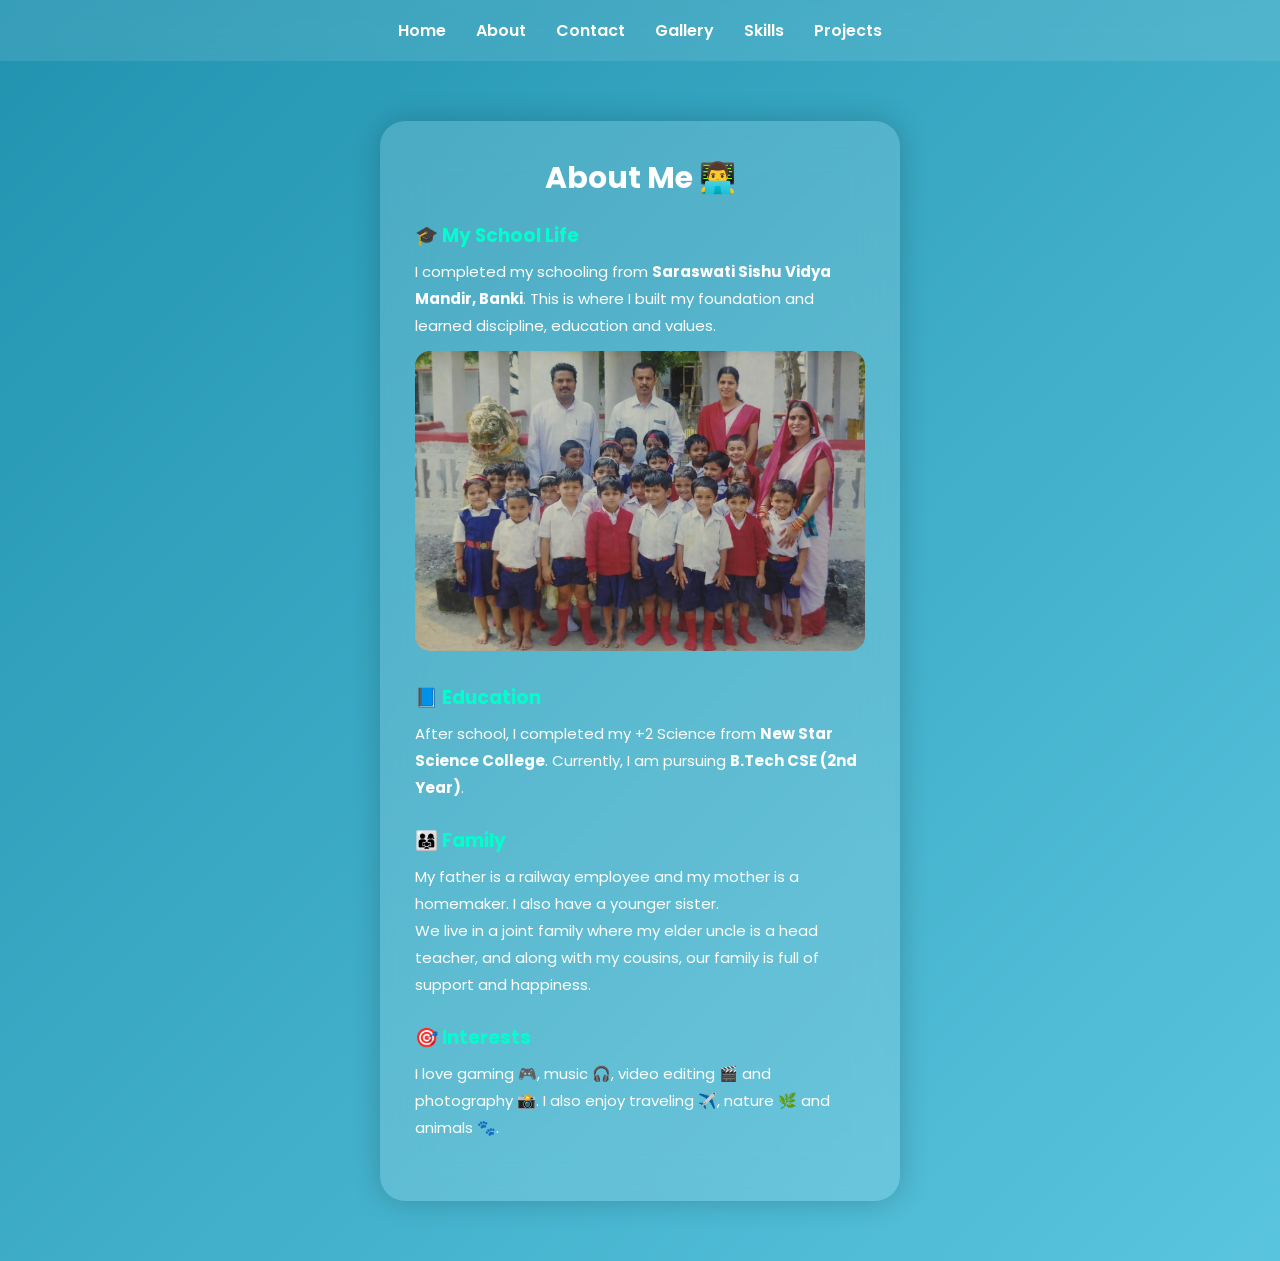
==== about.html @ 1155e32b "Update about.html" ====
<!DOCTYPE html>
<html>
<head>
<title>About</title>

<link href="https://fonts.googleapis.com/css2?family=Poppins:wght@300;400;600&display=swap" rel="stylesheet">

<style>
*{
margin:0;
padding:0;
box-sizing:border-box;
font-family:'Poppins',sans-serif;
}

/* BACKGROUND */
body{
background:linear-gradient(-45deg,#667eea,#764ba2,#6dd5ed,#2193b0);
background-size:400% 400%;
animation:bg 12s ease infinite;
color:white;
}

@keyframes bg{
0%{background-position:0% 50%;}
50%{background-position:100% 50%;}
100%{background-position:0% 50%;}
}

/* NAVBAR */
.navbar{
display:flex;
justify-content:center;
gap:30px;
padding:18px;
background:rgba(255,255,255,0.1);
backdrop-filter:blur(12px);
}

.navbar a{
color:white;
text-decoration:none;
font-weight:600;
position:relative;
}

.navbar a::after{
content:"";
position:absolute;
width:0%;
height:2px;
background:white;
left:0;
bottom:-5px;
transition:0.3s;
}

.navbar a:hover::after{
width:100%;
}

/* CARD */
.card{
width:520px;
margin:60px auto;
padding:35px;
border-radius:25px;
background:rgba(255,255,255,0.15);
backdrop-filter:blur(20px);
box-shadow:0 0 30px rgba(0,0,0,0.2);
animation:fade 1.5s ease;
}

@keyframes fade{
from{opacity:0;transform:translateY(30px);}
to{opacity:1;transform:translateY(0);}
}

h2{
text-align:center;
margin-bottom:20px;
font-size:30px;
}

/* SECTION */
.section{
margin-bottom:25px;
}

.section h3{
color:#00ffcc;
margin-bottom:8px;
}

.section p{
font-size:15px;
line-height:1.8;
}

/* IMAGE */
.school-img{
width:100%;
border-radius:15px;
margin-top:12px;
cursor:pointer;
transition:0.4s;
}

.school-img:hover{
transform:scale(1.03);
box-shadow:0 0 20px #00ffcc;
}

/* POPUP */
#popup{
display:none;
position:fixed;
top:0;
left:0;
width:100%;
height:100%;
background:black;
justify-content:center;
align-items:center;
z-index:999;
}

#popup img{
width:90%;
max-height:90%;
border-radius:10px;
}

/* RESPONSIVE */
@media(max-width:600px){
.card{
width:90%;
}
}
</style>
</head>

<body>

<!-- NAVBAR -->
<div class="navbar">
<a href="index.html">Home</a>
<a href="about.html">About</a>
<a href="contact.html">Contact</a>
<a href="gallery.html">Gallery</a>
<a href="skills.html">Skills</a>
<a href="projects.html">Projects</a>
</div>

<!-- CARD -->
<div class="card">

<h2>About Me 👨‍💻</h2>

<div class="section">
<h3>🎓 My School Life</h3>
<p>
I completed my schooling from <b>Saraswati Sishu Vidya Mandir, Banki</b>.  
This is where I built my foundation and learned discipline, education and values.
</p>

<img src="school photo.png" class="school-img" onclick="openImg(this.src)">
</div>

<div class="section">
<h3>📘 Education</h3>
<p>
After school, I completed my +2 Science from <b>New Star Science College</b>.  
Currently, I am pursuing <b>B.Tech CSE (2nd Year)</b>.
</p>
</div>

<div class="section">
<h3>👨‍👩‍👧 Family</h3>
<p>
My father is a railway employee and my mother is a homemaker.  
I also have a younger sister.
</p>

<p>
We live in a joint family where my elder uncle is a head teacher, and along with my cousins, our family is full of support and happiness.
</p>
</div>

<div class="section">
<h3>🎯 Interests</h3>
<p>
I love gaming 🎮, music 🎧, video editing 🎬 and photography 📸.  
I also enjoy traveling ✈️, nature 🌿 and animals 🐾.
</p>
</div>

</div>

<!-- POPUP -->
<div id="popup" onclick="closeImg()">
  <img id="popupImg">
</div>

<script>
function openImg(src){
  document.getElementById("popup").style.display="flex";
  document.getElementById("popupImg").src=src;
}

function closeImg(){
  document.getElementById("popup").style.display="none";
}
</script>

</body>
</html>
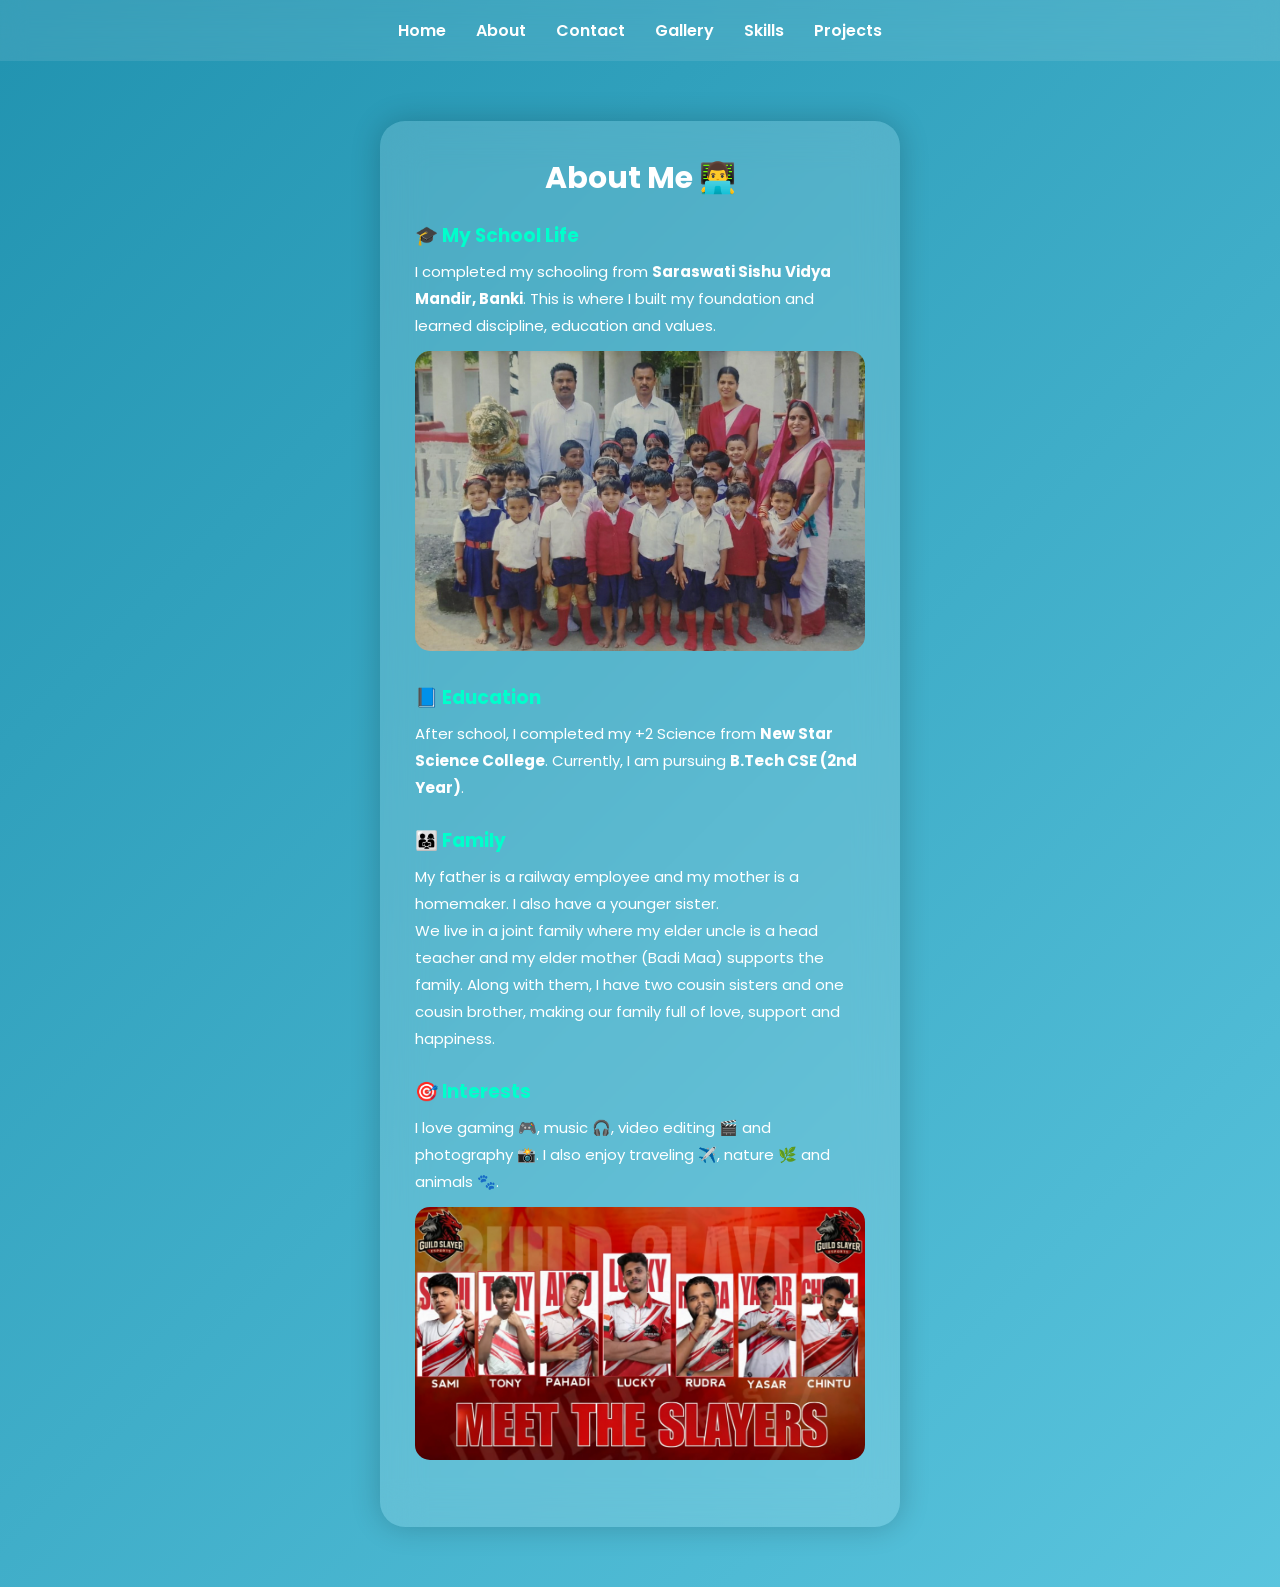
==== commit f9b090b6: "Update about.html" ====
--- a/about.html
+++ b/about.html
@@ -183,7 +183,8 @@
 </p>
 
 <p>
-We live in a joint family where my elder uncle is a head teacher, and along with my cousins, our family is full of support and happiness.
+We live in a joint family where my elder uncle is a head teacher and my elder mother (Badi Maa) supports the family.  
+Along with them, I have two cousin sisters and one cousin brother, making our family full of love, support and happiness.
 </p>
 </div>
 
@@ -193,6 +194,9 @@
 I love gaming 🎮, music 🎧, video editing 🎬 and photography 📸.  
 I also enjoy traveling ✈️, nature 🌿 and animals 🐾.
 </p>
+
+<!-- ✅ NEW ESPORTS PHOTO -->
+<img src="esports photo.jpg" class="school-img" onclick="openImg(this.src)">
 </div>
 
 </div>
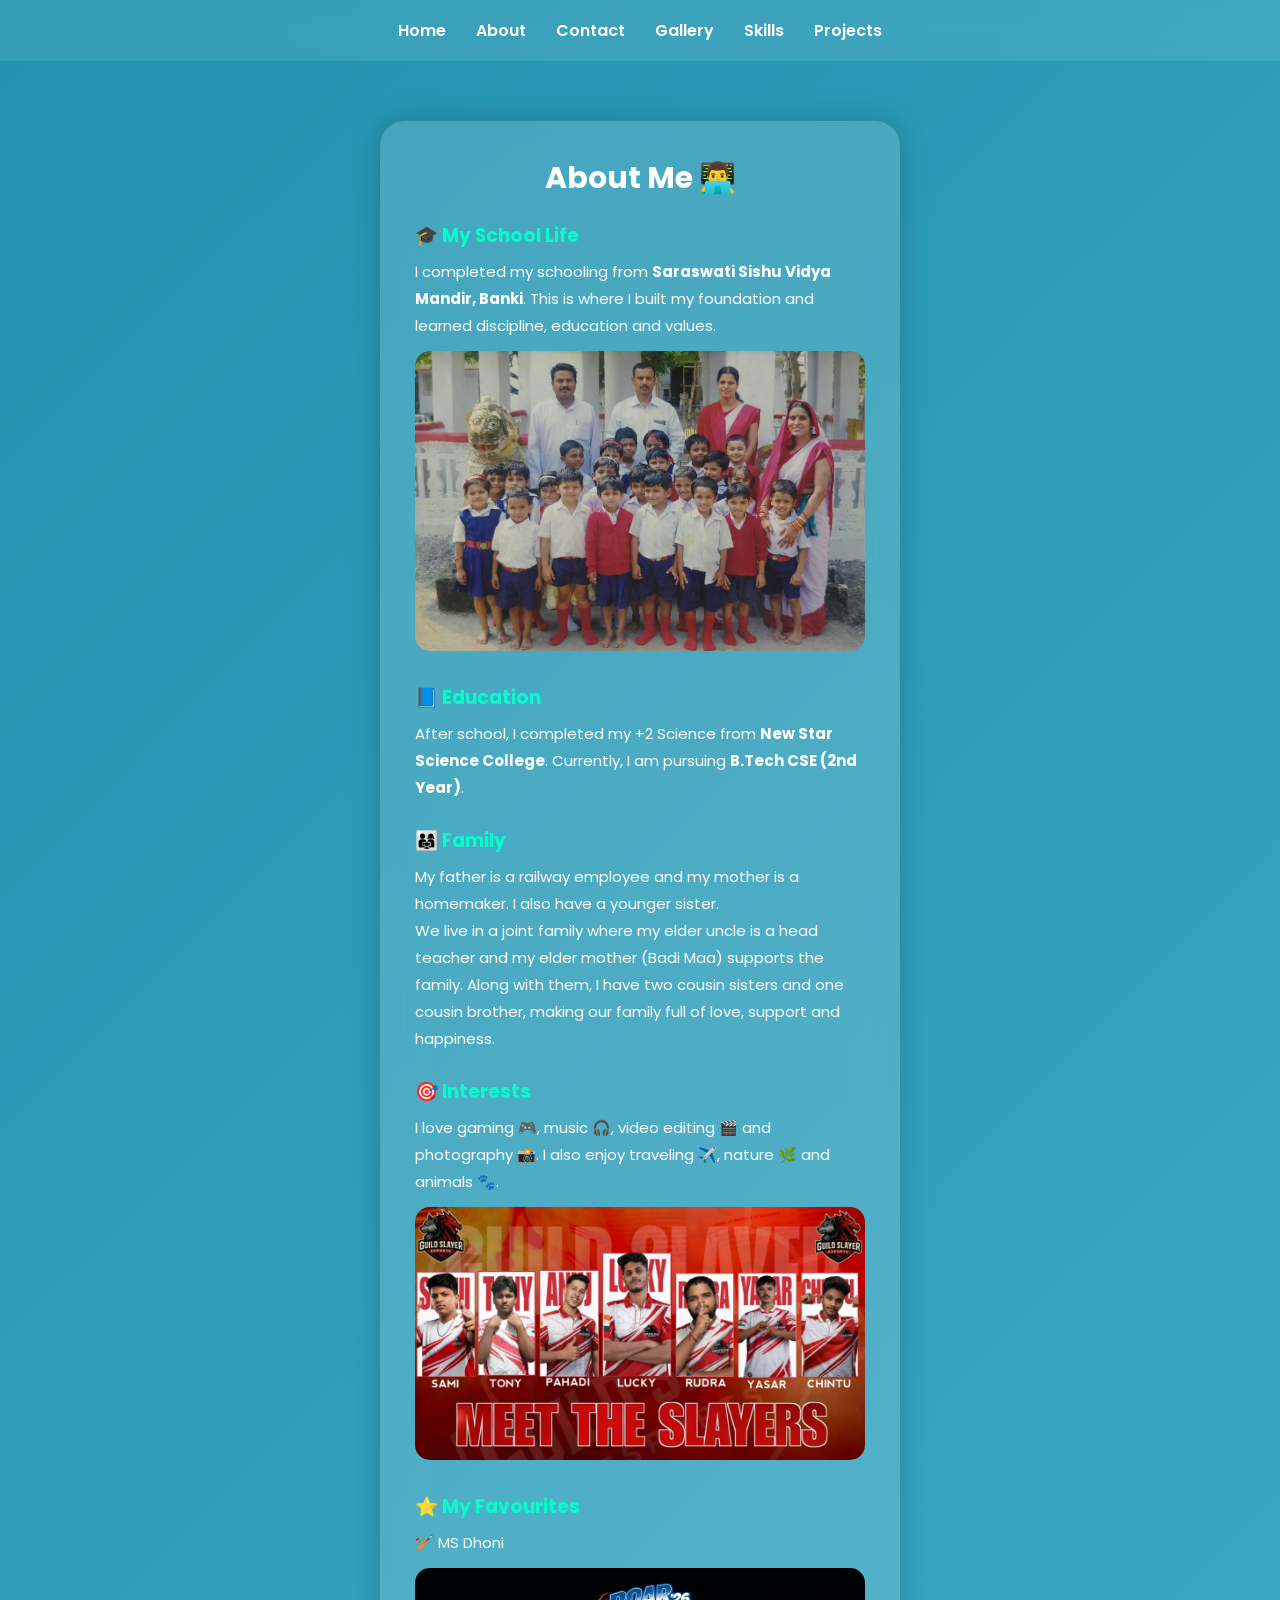
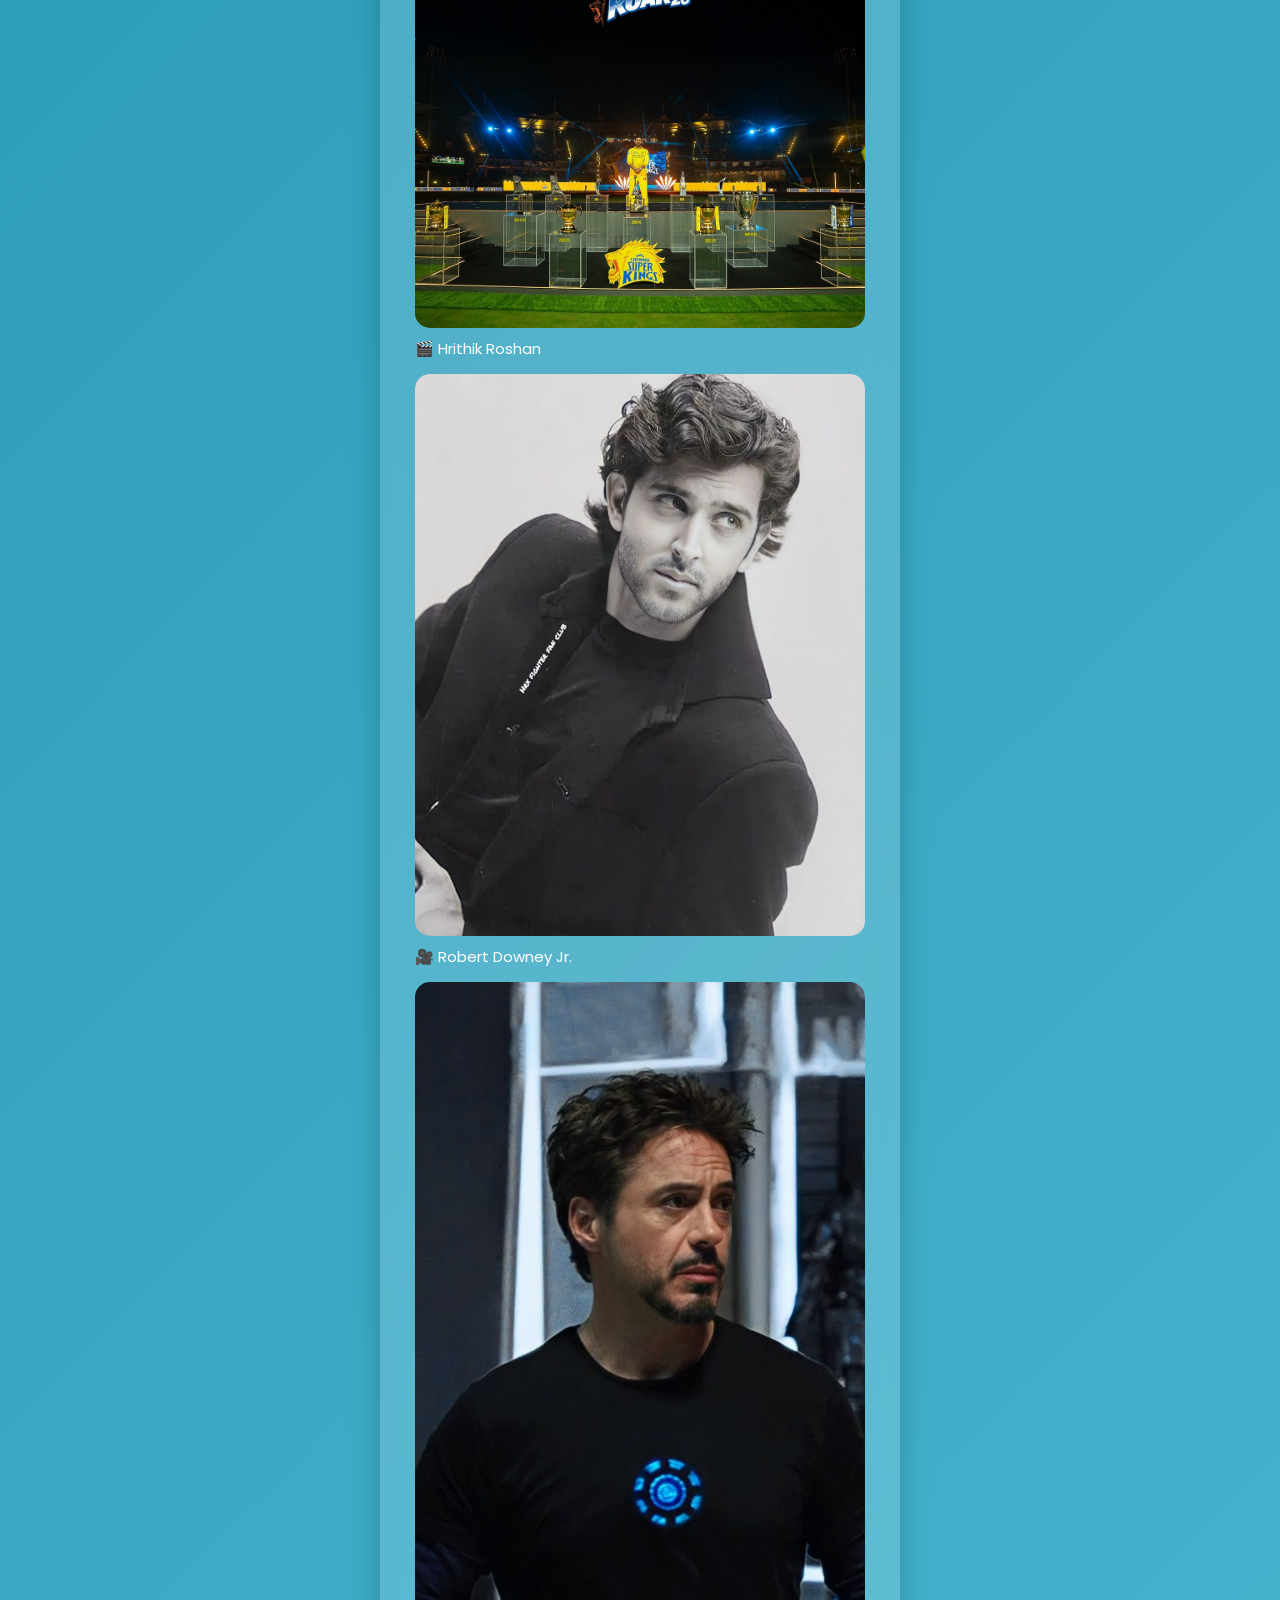
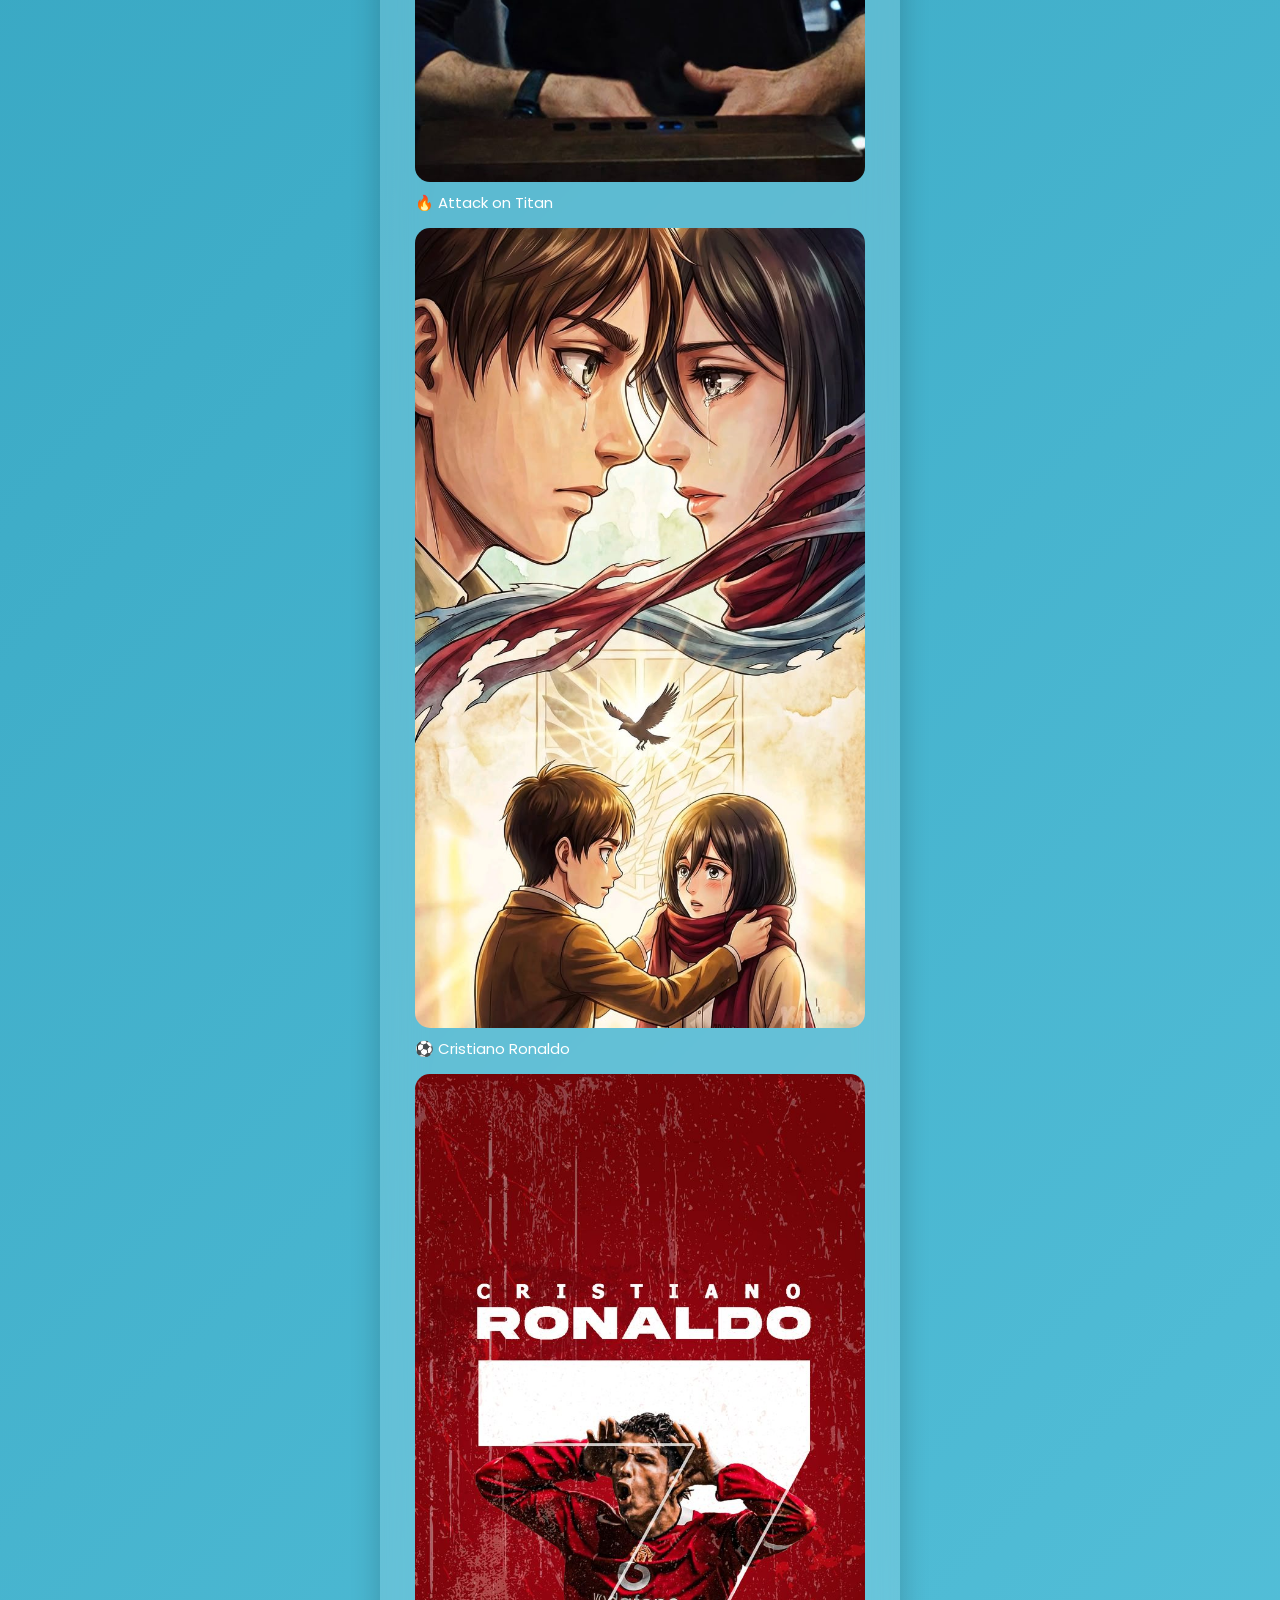
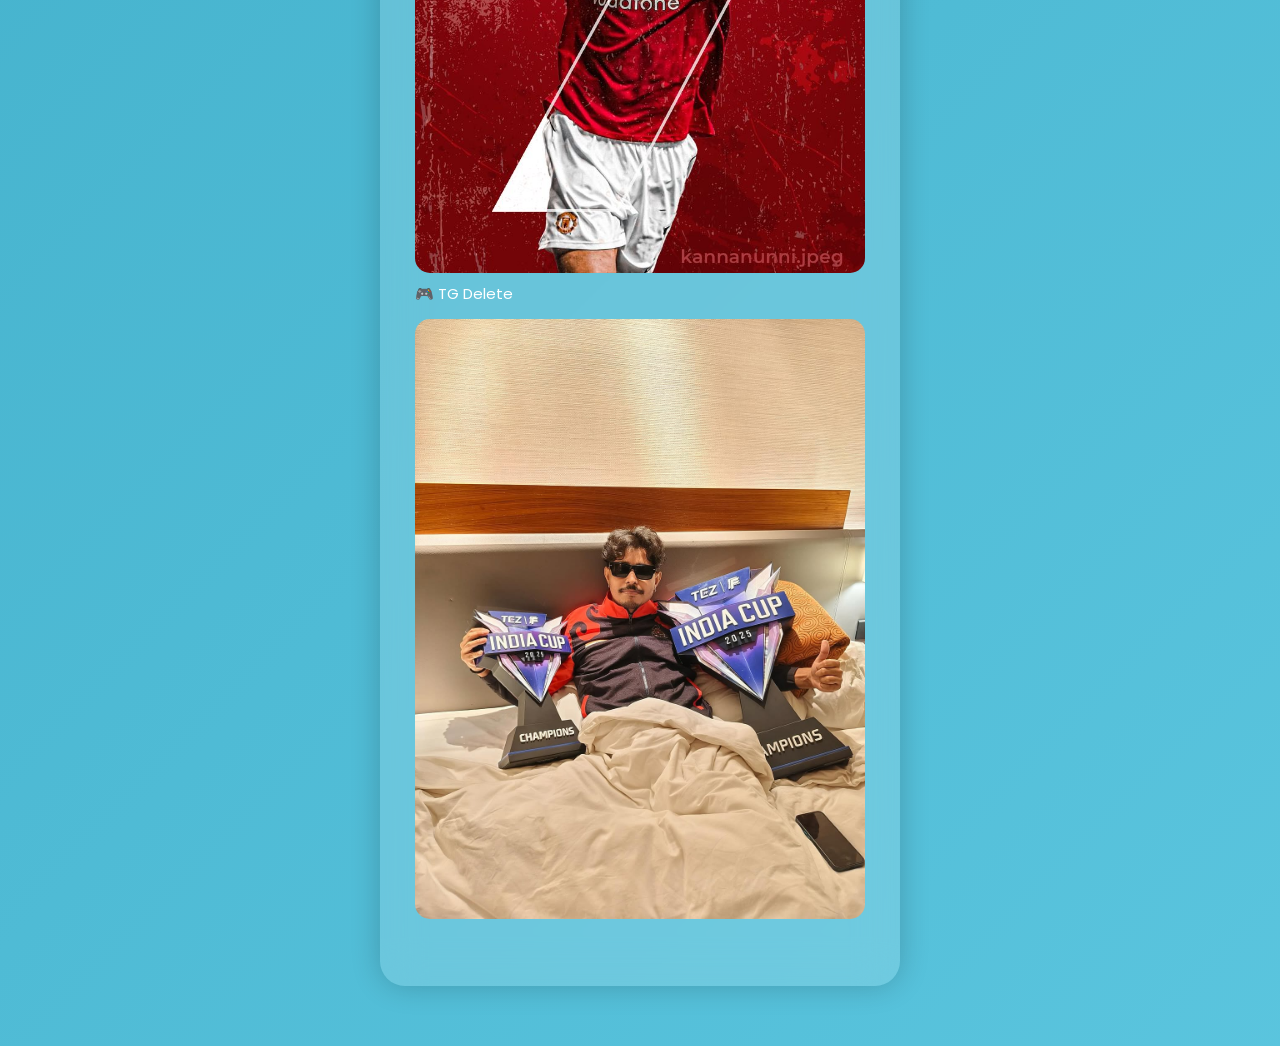
==== commit 3c003bd3: "Update about.html" ====
--- a/about.html
+++ b/about.html
@@ -131,7 +131,7 @@
 border-radius:10px;
 }
 
-/* RESPONSIVE */
+/* MOBILE */
 @media(max-width:600px){
 .card{
 width:90%;
@@ -157,6 +157,7 @@
 
 <h2>About Me 👨‍💻</h2>
 
+<!-- SCHOOL -->
 <div class="section">
 <h3>🎓 My School Life</h3>
 <p>
@@ -167,6 +168,7 @@
 <img src="school photo.png" class="school-img" onclick="openImg(this.src)">
 </div>
 
+<!-- EDUCATION -->
 <div class="section">
 <h3>📘 Education</h3>
 <p>
@@ -175,6 +177,7 @@
 </p>
 </div>
 
+<!-- FAMILY -->
 <div class="section">
 <h3>👨‍👩‍👧 Family</h3>
 <p>
@@ -188,6 +191,7 @@
 </p>
 </div>
 
+<!-- INTEREST -->
 <div class="section">
 <h3>🎯 Interests</h3>
 <p>
@@ -195,25 +199,48 @@
 I also enjoy traveling ✈️, nature 🌿 and animals 🐾.
 </p>
 
-<!-- ✅ NEW ESPORTS PHOTO -->
 <img src="esports photo.jpg" class="school-img" onclick="openImg(this.src)">
+</div>
+
+<!-- FAVOURITES (IMAGES ONLY) -->
+<div class="section">
+<h3>⭐ My Favourites</h3>
+
+<p>🏏 MS Dhoni</p>
+<img src="Ms dhoni.jpg" class="school-img" onclick="openImg(this.src)">
+
+<p>🎬 Hrithik Roshan</p>
+<img src="Hrithik Roshan.jpeg" class="school-img" onclick="openImg(this.src)">
+
+<p>🎥 Robert Downey Jr.</p>
+<img src="Robert Downey junior.jpeg" class="school-img" onclick="openImg(this.src)">
+
+<p>🔥 Attack on Titan</p>
+<img src="Attack on Titan.jpeg" class="school-img" onclick="openImg(this.src)">
+
+<p>⚽ Cristiano Ronaldo</p>
+<img src="Cristiano Ronaldo.jpeg" class="school-img" onclick="openImg(this.src)">
+
+<p>🎮 TG Delete</p>
+<img src="Tg delete.jpg" class="school-img" onclick="openImg(this.src)">
+
 </div>
 
 </div>
 
 <!-- POPUP -->
 <div id="popup" onclick="closeImg()">
-  <img id="popupImg">
+<img id="popupImg">
 </div>
 
 <script>
 function openImg(src){
-  document.getElementById("popup").style.display="flex";
-  document.getElementById("popupImg").src=src;
+document.getElementById("popup").style.display="flex";
+document.getElementById("popupImg").src=src;
 }
 
 function closeImg(){
-  document.getElementById("popup").style.display="none";
+document.getElementById("popup").style.display="none";
 }
 </script>
 
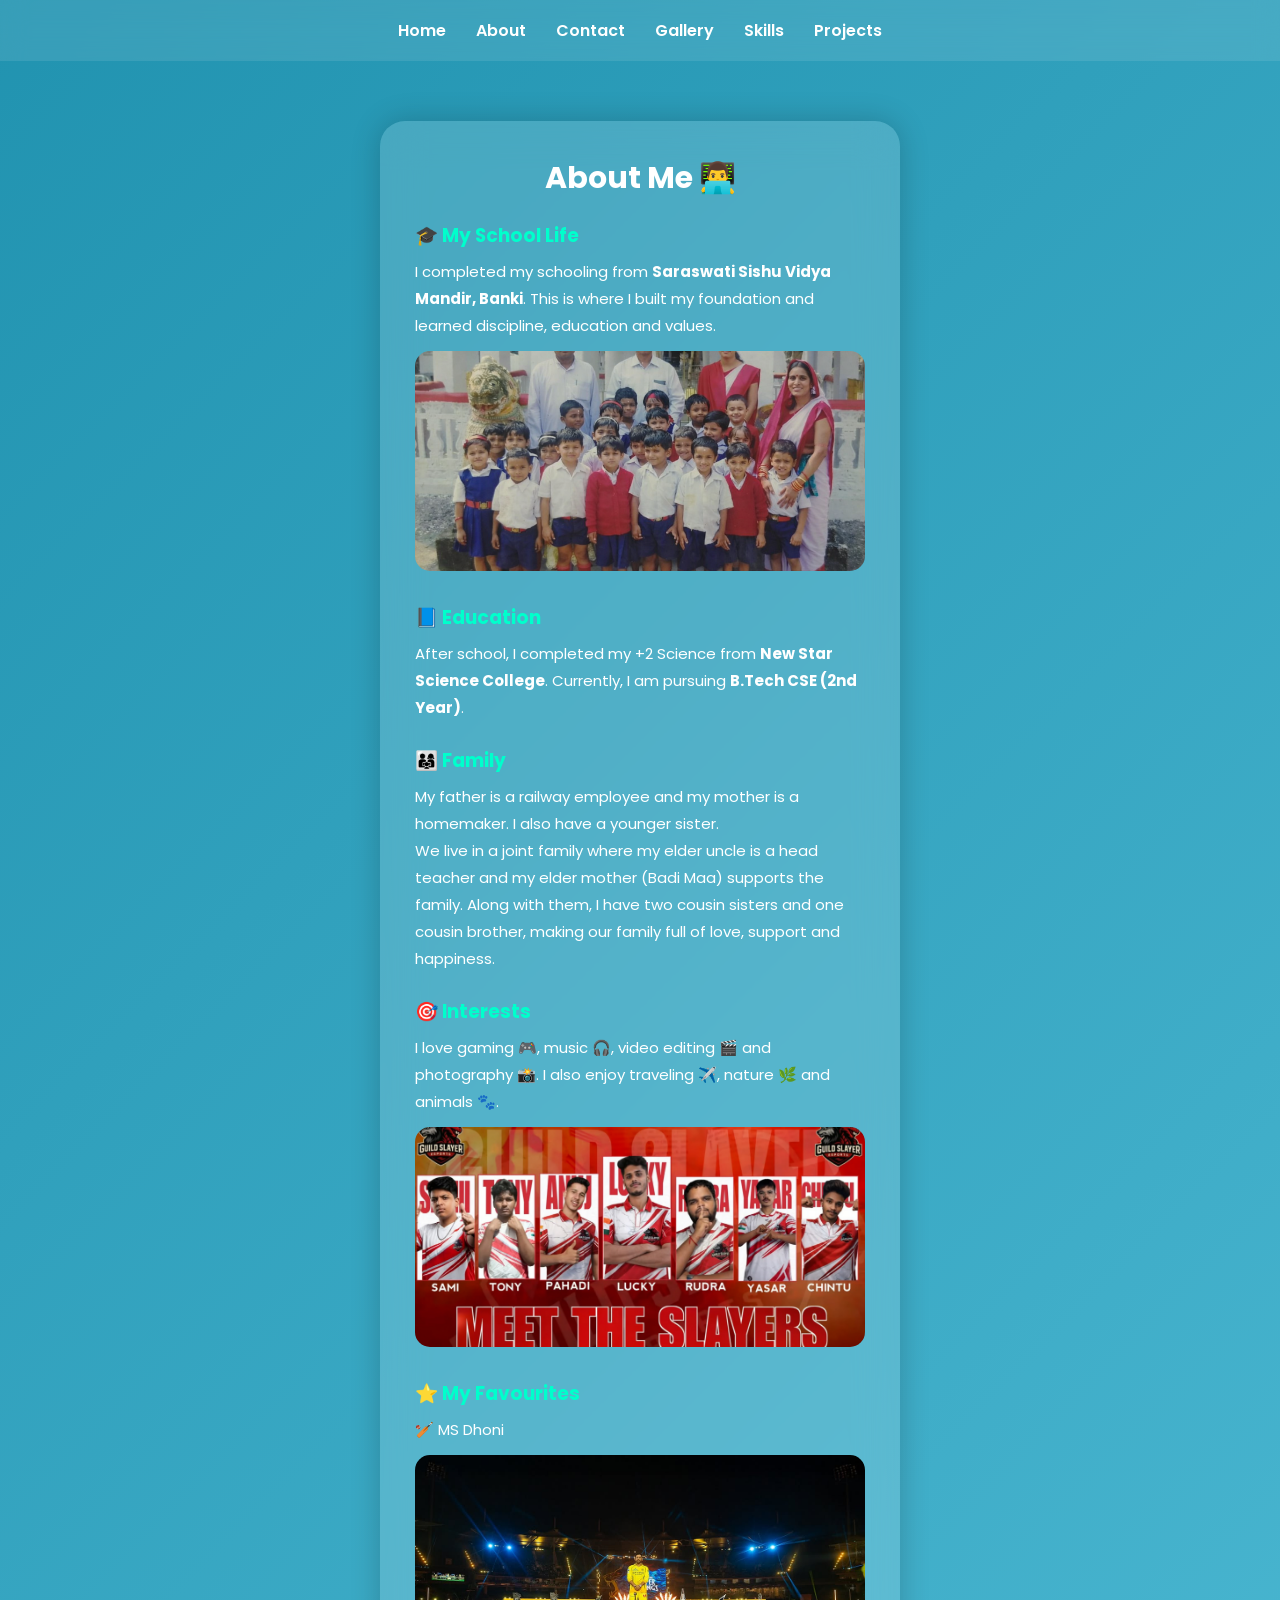
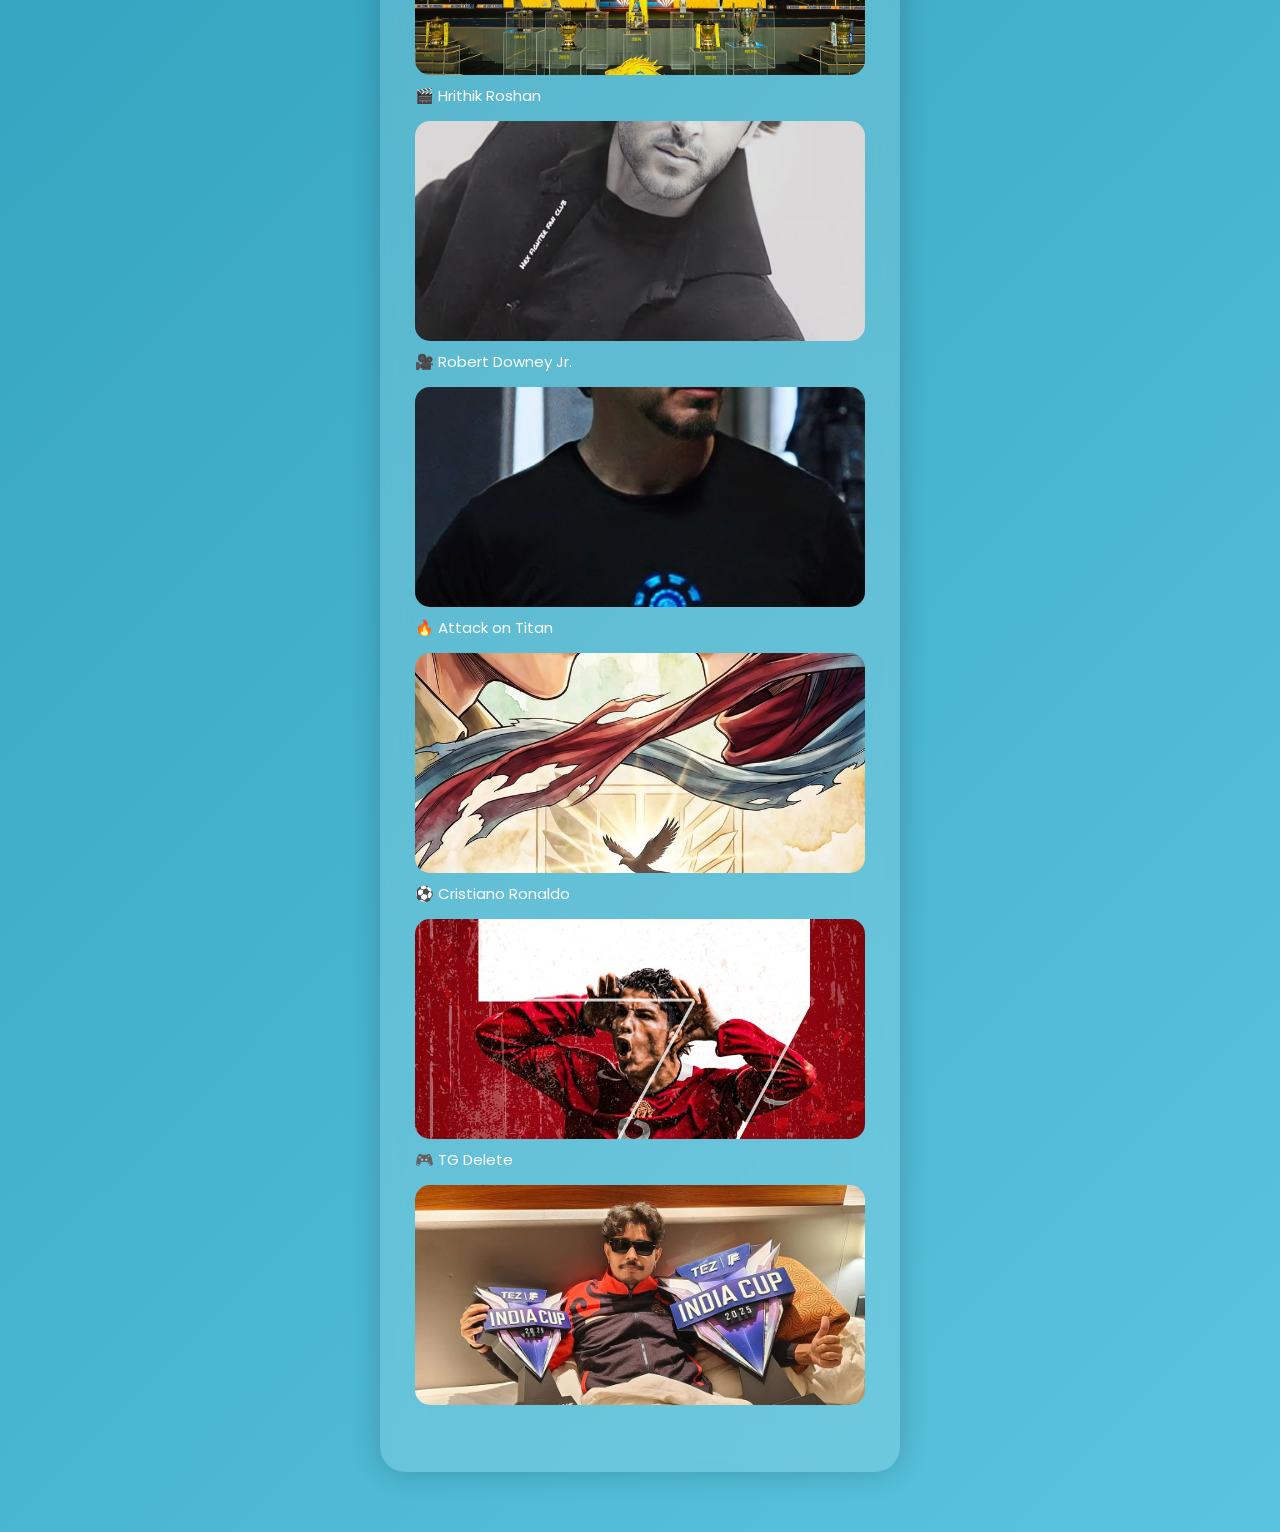
==== commit b470feaa: "Update about.html" ====
--- a/about.html
+++ b/about.html
@@ -97,9 +97,11 @@
 line-height:1.8;
 }
 
-/* IMAGE */
+/* 🔥 IMAGE FIX (same size for all) */
 .school-img{
 width:100%;
+height:220px;
+object-fit:cover;
 border-radius:15px;
 margin-top:12px;
 cursor:pointer;
@@ -136,6 +138,10 @@
 .card{
 width:90%;
 }
+
+.school-img{
+height:180px;
+}
 }
 </style>
 </head>
@@ -202,7 +208,7 @@
 <img src="esports photo.jpg" class="school-img" onclick="openImg(this.src)">
 </div>
 
-<!-- FAVOURITES (IMAGES ONLY) -->
+<!-- FAVOURITES -->
 <div class="section">
 <h3>⭐ My Favourites</h3>
 
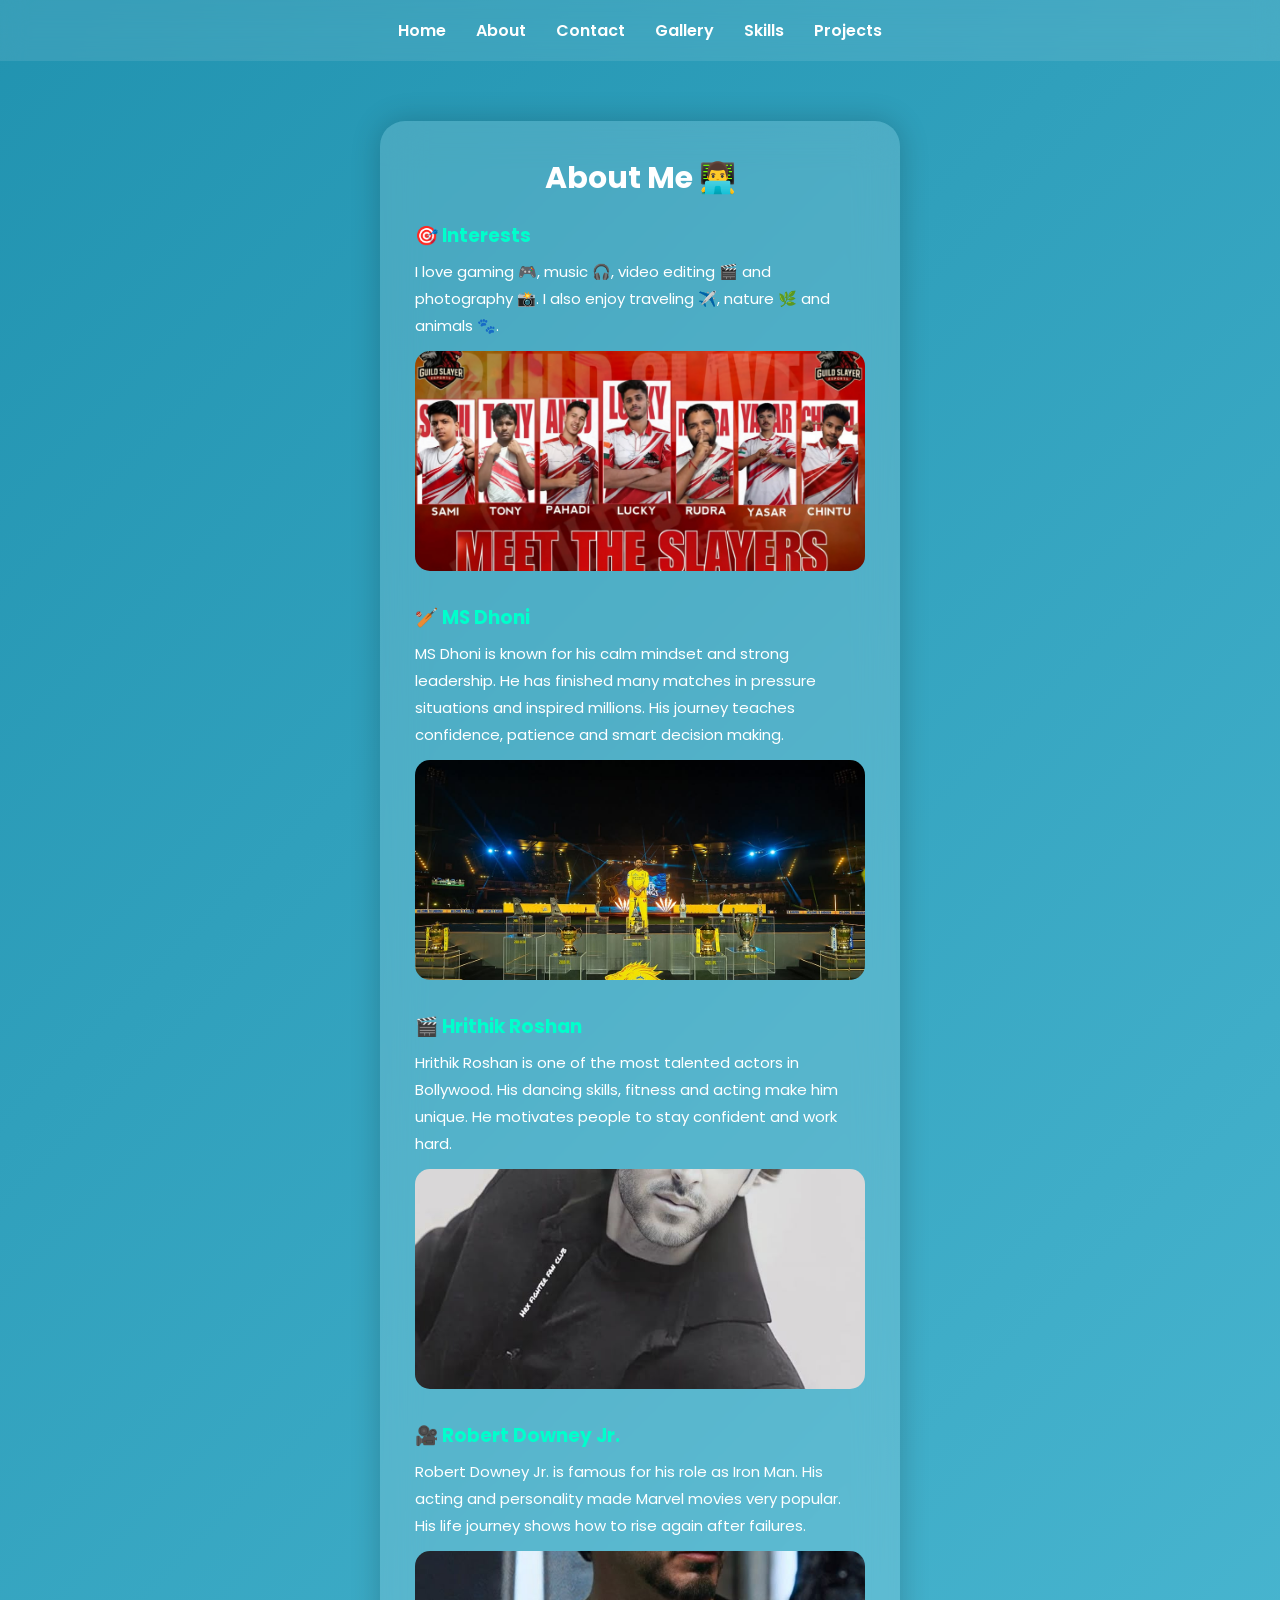
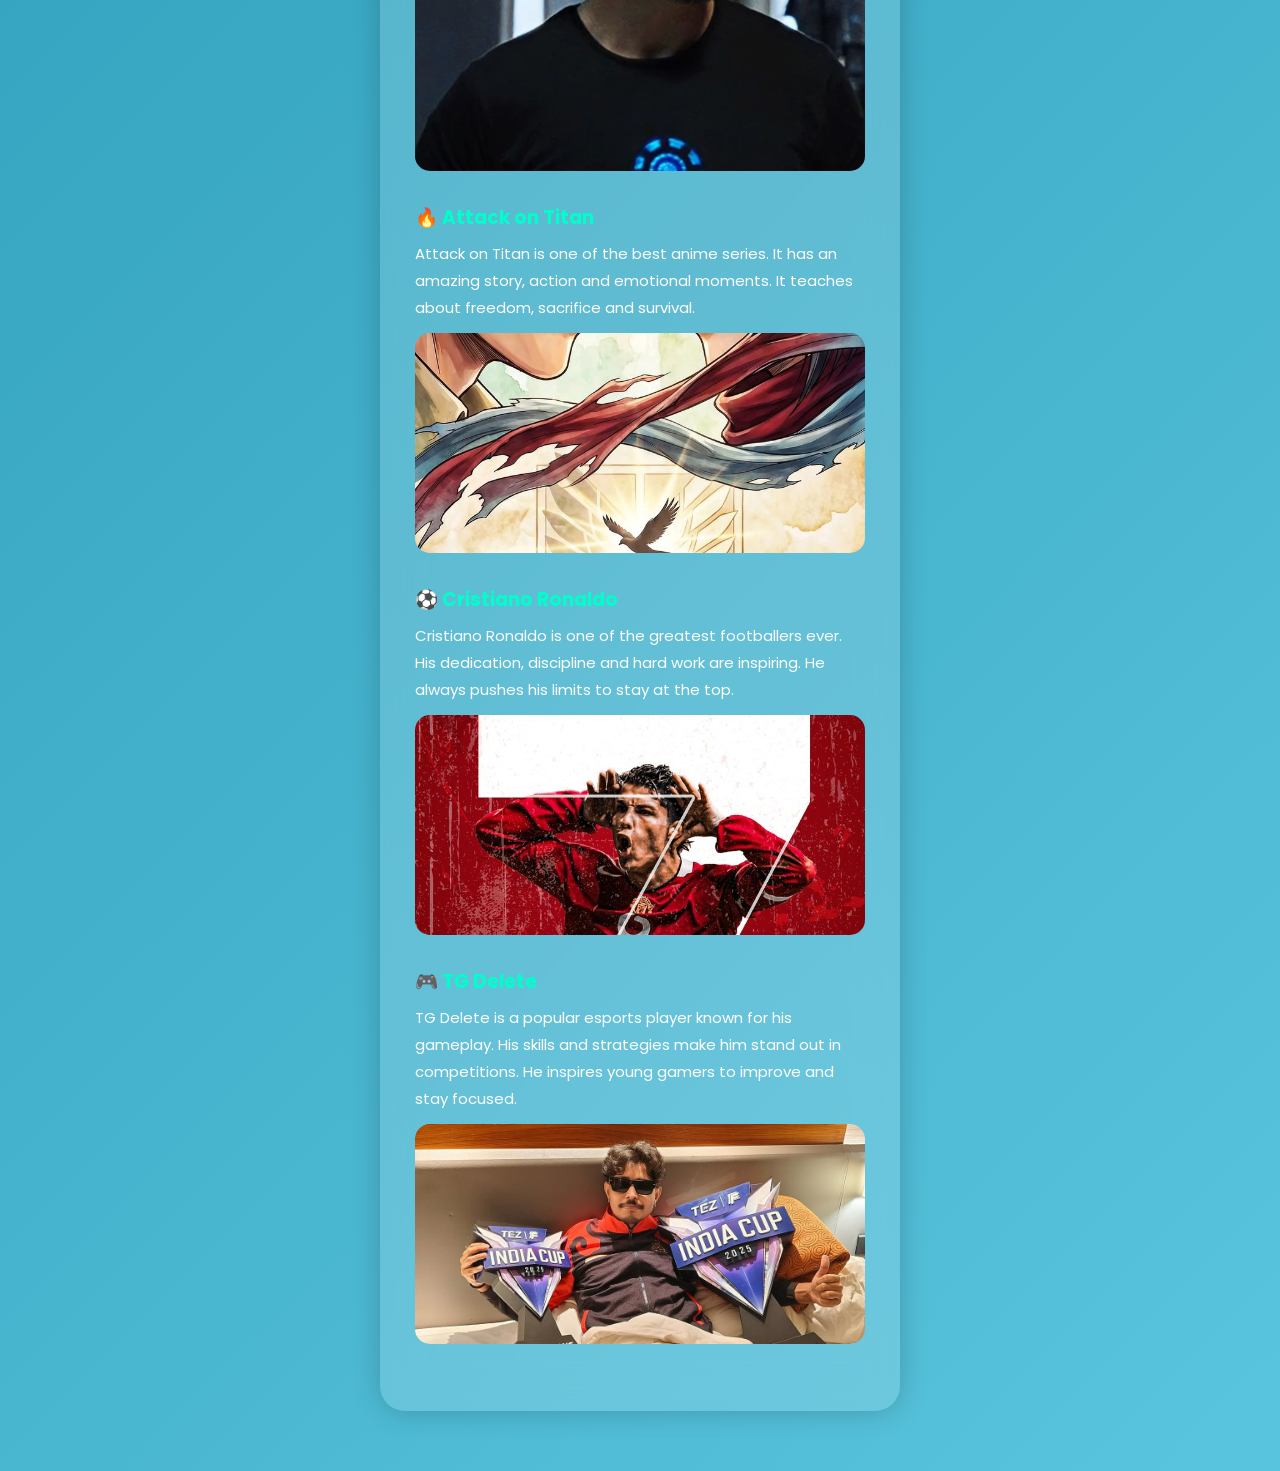
==== commit 77ea757d: "Update about.html" ====
--- a/about.html
+++ b/about.html
@@ -13,7 +13,6 @@
 font-family:'Poppins',sans-serif;
 }
 
-/* BACKGROUND */
 body{
 background:linear-gradient(-45deg,#667eea,#764ba2,#6dd5ed,#2193b0);
 background-size:400% 400%;
@@ -82,7 +81,6 @@
 font-size:30px;
 }
 
-/* SECTION */
 .section{
 margin-bottom:25px;
 }
@@ -97,7 +95,7 @@
 line-height:1.8;
 }
 
-/* 🔥 IMAGE FIX (same size for all) */
+/* IMAGE FIX */
 .school-img{
 width:100%;
 height:220px;
@@ -130,25 +128,18 @@
 #popup img{
 width:90%;
 max-height:90%;
-border-radius:10px;
 }
 
 /* MOBILE */
 @media(max-width:600px){
-.card{
-width:90%;
-}
-
-.school-img{
-height:180px;
-}
+.card{width:90%;}
+.school-img{height:180px;}
 }
 </style>
 </head>
 
 <body>
 
-<!-- NAVBAR -->
 <div class="navbar">
 <a href="index.html">Home</a>
 <a href="about.html">About</a>
@@ -158,44 +149,9 @@
 <a href="projects.html">Projects</a>
 </div>
 
-<!-- CARD -->
 <div class="card">
 
 <h2>About Me 👨‍💻</h2>
-
-<!-- SCHOOL -->
-<div class="section">
-<h3>🎓 My School Life</h3>
-<p>
-I completed my schooling from <b>Saraswati Sishu Vidya Mandir, Banki</b>.  
-This is where I built my foundation and learned discipline, education and values.
-</p>
-
-<img src="school photo.png" class="school-img" onclick="openImg(this.src)">
-</div>
-
-<!-- EDUCATION -->
-<div class="section">
-<h3>📘 Education</h3>
-<p>
-After school, I completed my +2 Science from <b>New Star Science College</b>.  
-Currently, I am pursuing <b>B.Tech CSE (2nd Year)</b>.
-</p>
-</div>
-
-<!-- FAMILY -->
-<div class="section">
-<h3>👨‍👩‍👧 Family</h3>
-<p>
-My father is a railway employee and my mother is a homemaker.  
-I also have a younger sister.
-</p>
-
-<p>
-We live in a joint family where my elder uncle is a head teacher and my elder mother (Badi Maa) supports the family.  
-Along with them, I have two cousin sisters and one cousin brother, making our family full of love, support and happiness.
-</p>
-</div>
 
 <!-- INTEREST -->
 <div class="section">
@@ -209,27 +165,65 @@
 </div>
 
 <!-- FAVOURITES -->
-<div class="section">
-<h3>⭐ My Favourites</h3>
-
-<p>🏏 MS Dhoni</p>
+
+<div class="section">
+<h3>🏏 MS Dhoni</h3>
+<p>
+MS Dhoni is known for his calm mindset and strong leadership.  
+He has finished many matches in pressure situations and inspired millions.  
+His journey teaches confidence, patience and smart decision making.
+</p>
 <img src="Ms dhoni.jpg" class="school-img" onclick="openImg(this.src)">
-
-<p>🎬 Hrithik Roshan</p>
+</div>
+
+<div class="section">
+<h3>🎬 Hrithik Roshan</h3>
+<p>
+Hrithik Roshan is one of the most talented actors in Bollywood.  
+His dancing skills, fitness and acting make him unique.  
+He motivates people to stay confident and work hard.
+</p>
 <img src="Hrithik Roshan.jpeg" class="school-img" onclick="openImg(this.src)">
-
-<p>🎥 Robert Downey Jr.</p>
+</div>
+
+<div class="section">
+<h3>🎥 Robert Downey Jr.</h3>
+<p>
+Robert Downey Jr. is famous for his role as Iron Man.  
+His acting and personality made Marvel movies very popular.  
+His life journey shows how to rise again after failures.
+</p>
 <img src="Robert Downey junior.jpeg" class="school-img" onclick="openImg(this.src)">
-
-<p>🔥 Attack on Titan</p>
+</div>
+
+<div class="section">
+<h3>🔥 Attack on Titan</h3>
+<p>
+Attack on Titan is one of the best anime series.  
+It has an amazing story, action and emotional moments.  
+It teaches about freedom, sacrifice and survival.
+</p>
 <img src="Attack on Titan.jpeg" class="school-img" onclick="openImg(this.src)">
-
-<p>⚽ Cristiano Ronaldo</p>
+</div>
+
+<div class="section">
+<h3>⚽ Cristiano Ronaldo</h3>
+<p>
+Cristiano Ronaldo is one of the greatest footballers ever.  
+His dedication, discipline and hard work are inspiring.  
+He always pushes his limits to stay at the top.
+</p>
 <img src="Cristiano Ronaldo.jpeg" class="school-img" onclick="openImg(this.src)">
-
-<p>🎮 TG Delete</p>
+</div>
+
+<div class="section">
+<h3>🎮 TG Delete</h3>
+<p>
+TG Delete is a popular esports player known for his gameplay.  
+His skills and strategies make him stand out in competitions.  
+He inspires young gamers to improve and stay focused.
+</p>
 <img src="Tg delete.jpg" class="school-img" onclick="openImg(this.src)">
-
 </div>
 
 </div>
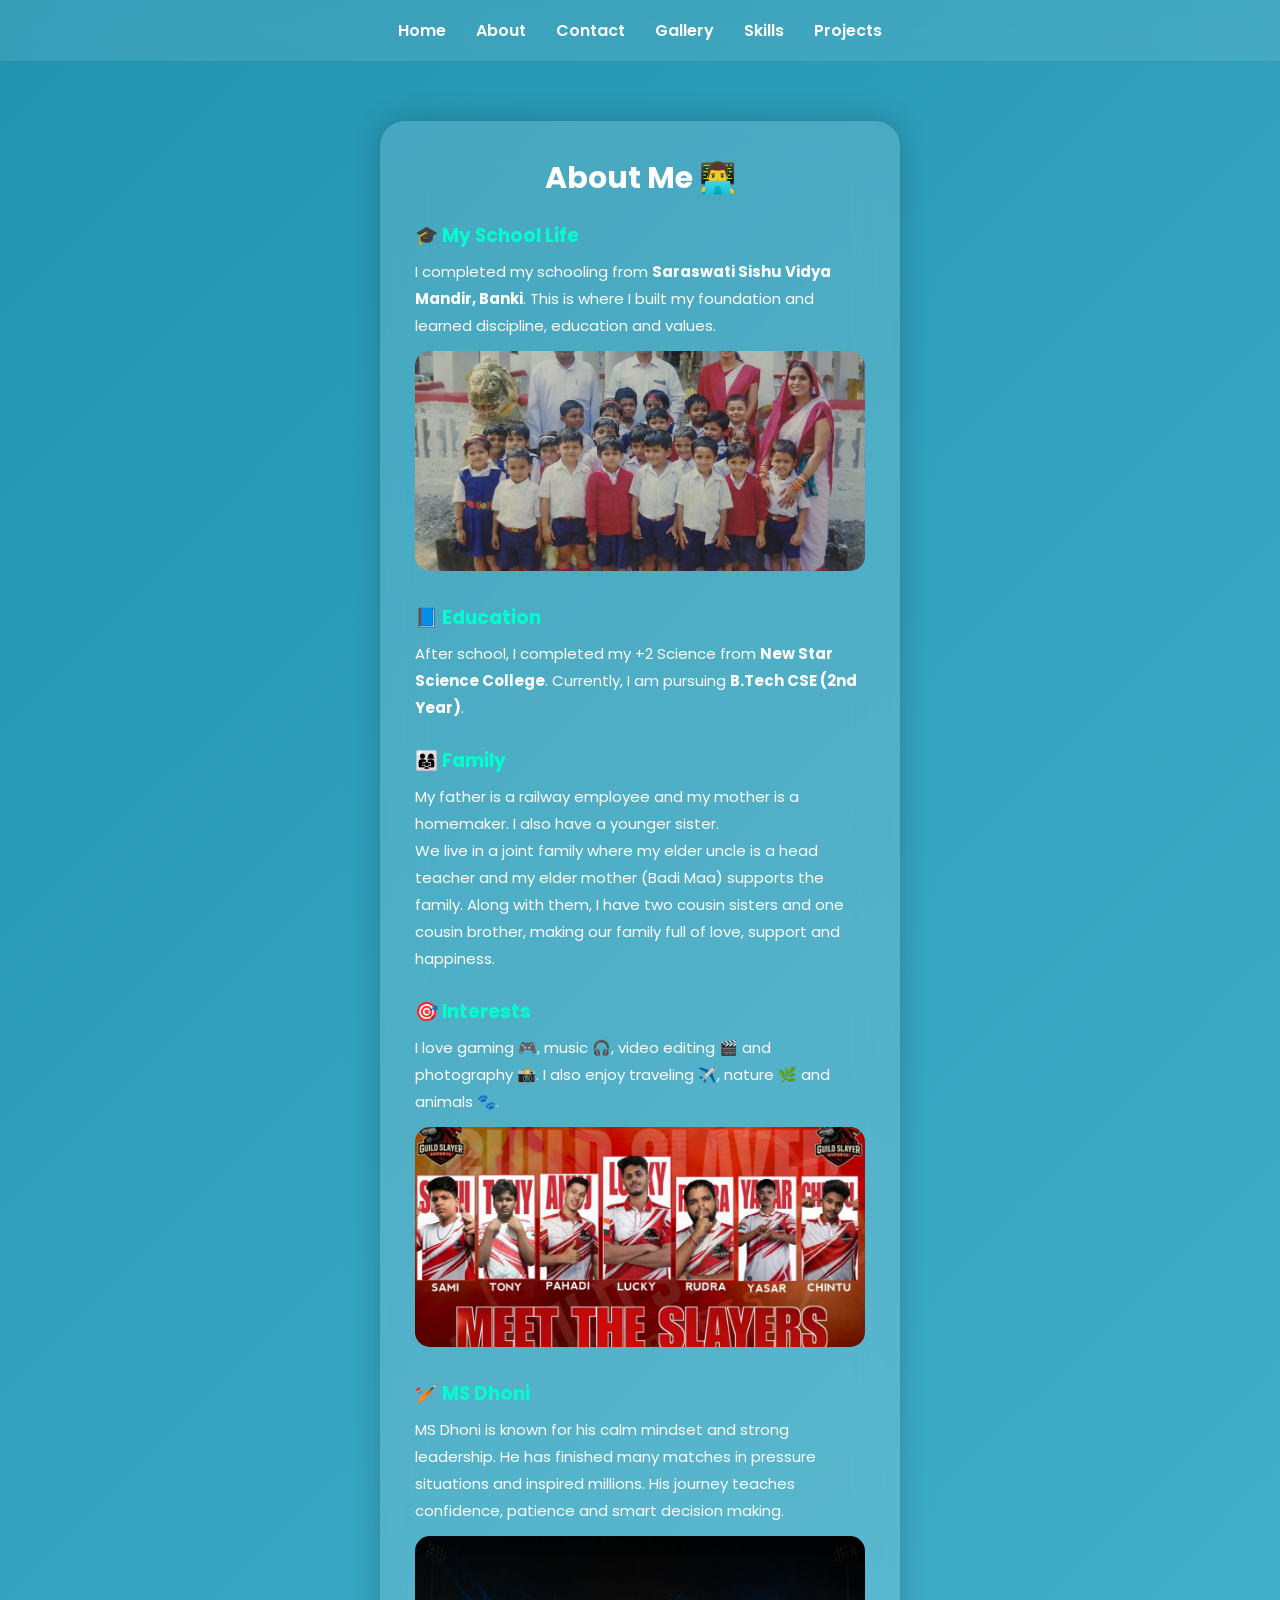
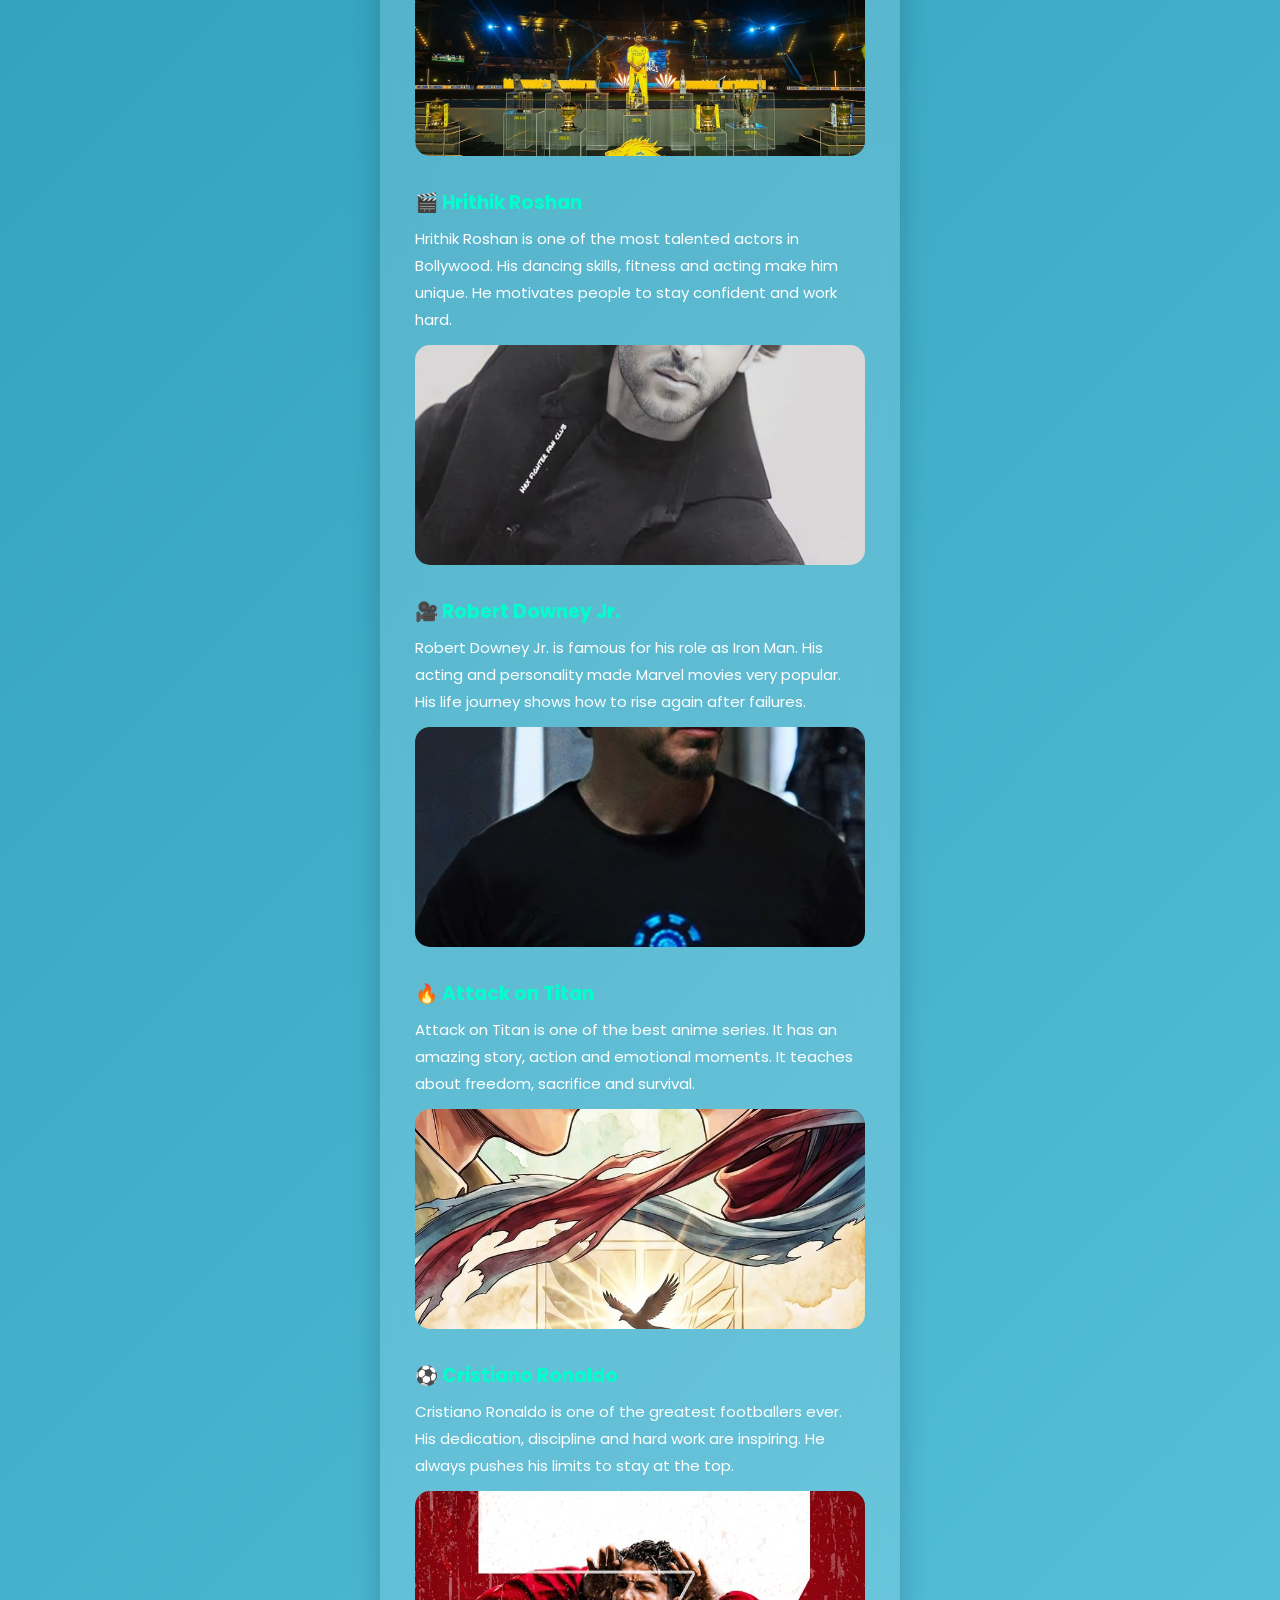
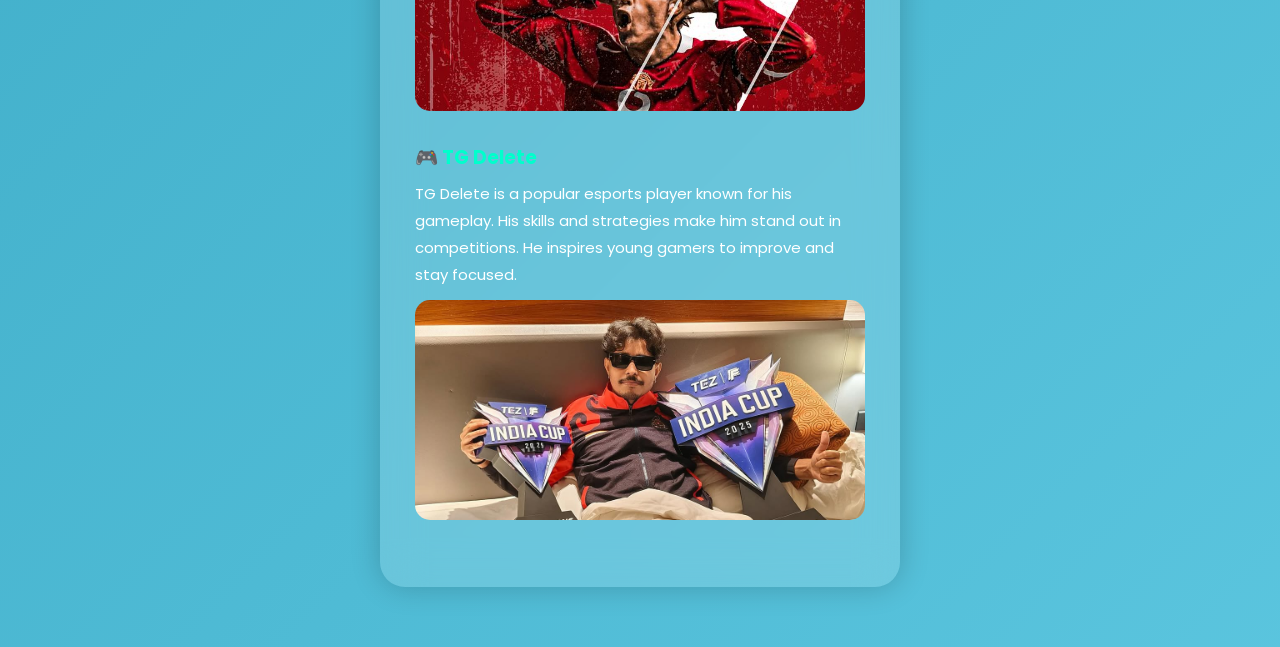
==== commit 805fb22f: "Update about.html" ====
--- a/about.html
+++ b/about.html
@@ -153,6 +153,38 @@
 
 <h2>About Me 👨‍💻</h2>
 
+<!-- SCHOOL -->
+<div class="section">
+<h3>🎓 My School Life</h3>
+<p>
+I completed my schooling from <b>Saraswati Sishu Vidya Mandir, Banki</b>.  
+This is where I built my foundation and learned discipline, education and values.
+</p>
+<img src="school photo.png" class="school-img" onclick="openImg(this.src)">
+</div>
+
+<!-- EDUCATION -->
+<div class="section">
+<h3>📘 Education</h3>
+<p>
+After school, I completed my +2 Science from <b>New Star Science College</b>.  
+Currently, I am pursuing <b>B.Tech CSE (2nd Year)</b>.
+</p>
+</div>
+
+<!-- FAMILY -->
+<div class="section">
+<h3>👨‍👩‍👧 Family</h3>
+<p>
+My father is a railway employee and my mother is a homemaker.  
+I also have a younger sister.
+</p>
+<p>
+We live in a joint family where my elder uncle is a head teacher and my elder mother (Badi Maa) supports the family.  
+Along with them, I have two cousin sisters and one cousin brother, making our family full of love, support and happiness.
+</p>
+</div>
+
 <!-- INTEREST -->
 <div class="section">
 <h3>🎯 Interests</h3>
@@ -160,7 +192,6 @@
 I love gaming 🎮, music 🎧, video editing 🎬 and photography 📸.  
 I also enjoy traveling ✈️, nature 🌿 and animals 🐾.
 </p>
-
 <img src="esports photo.jpg" class="school-img" onclick="openImg(this.src)">
 </div>
 
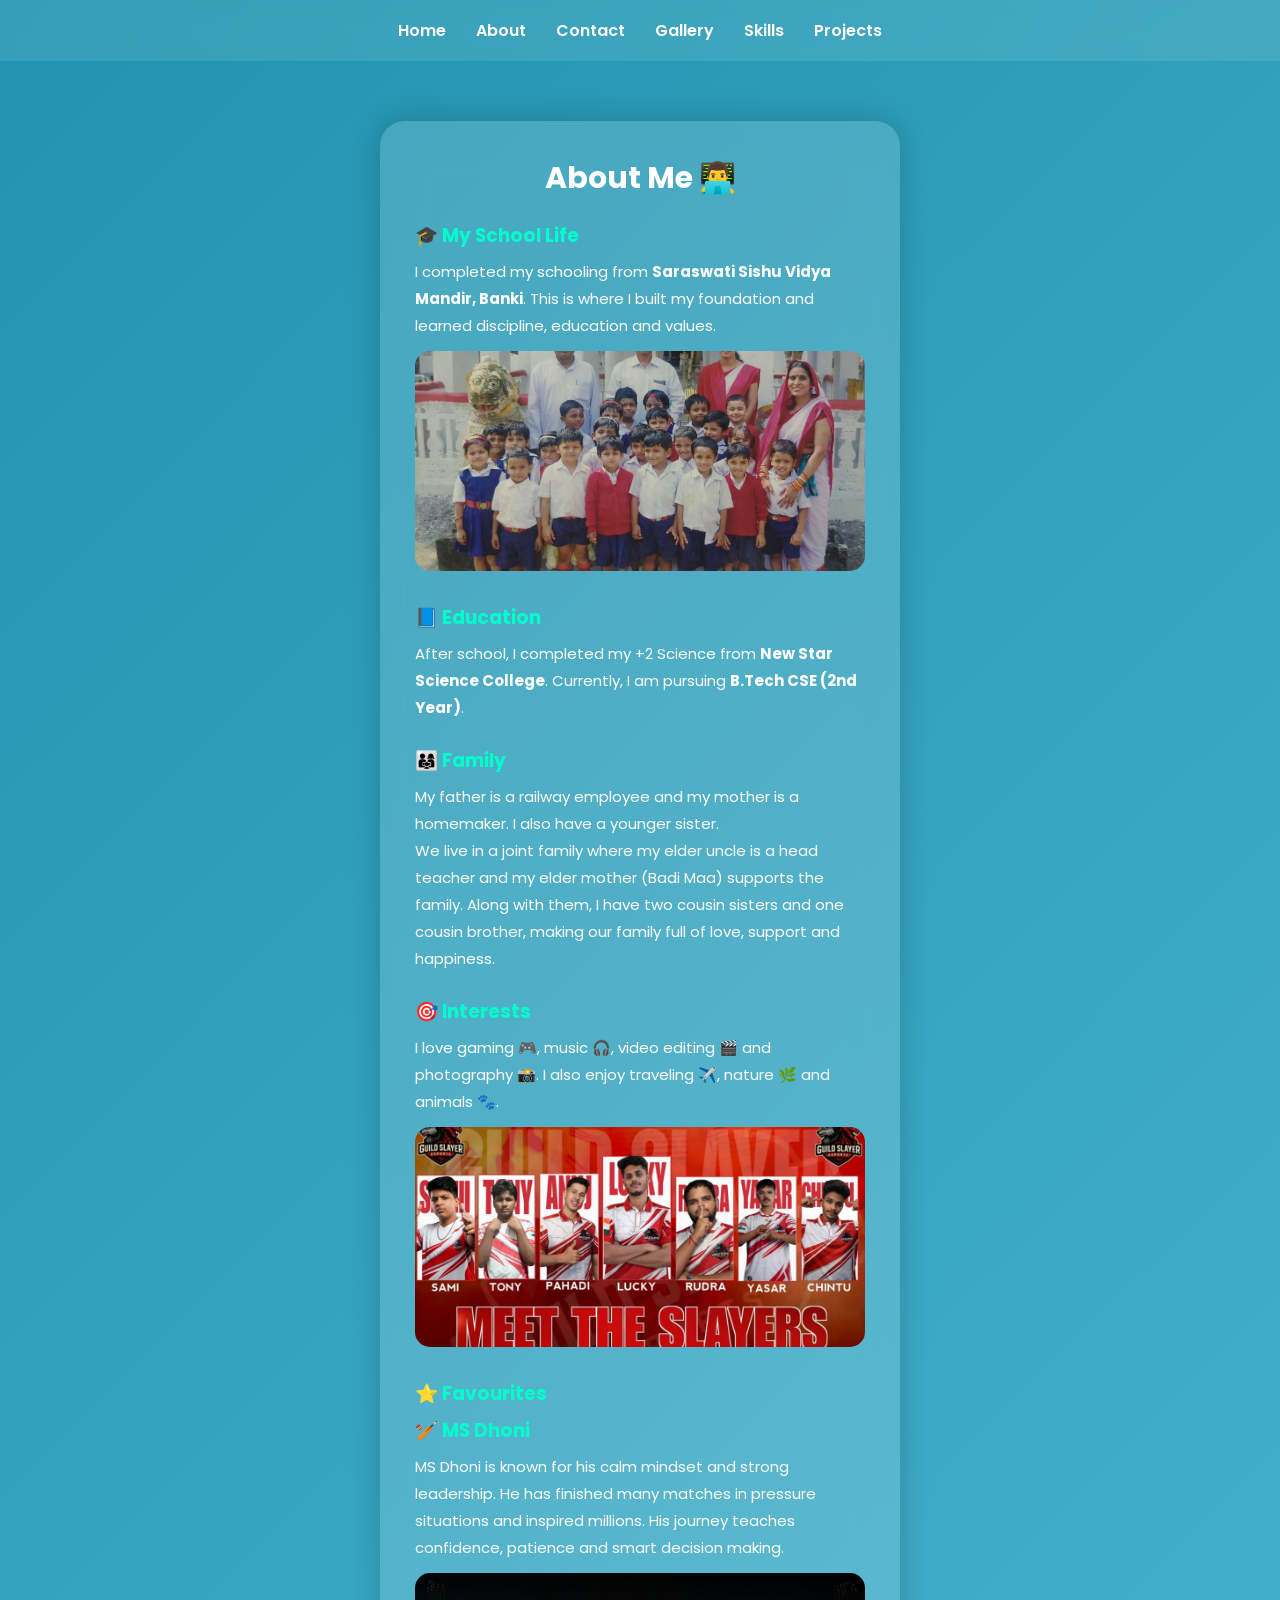
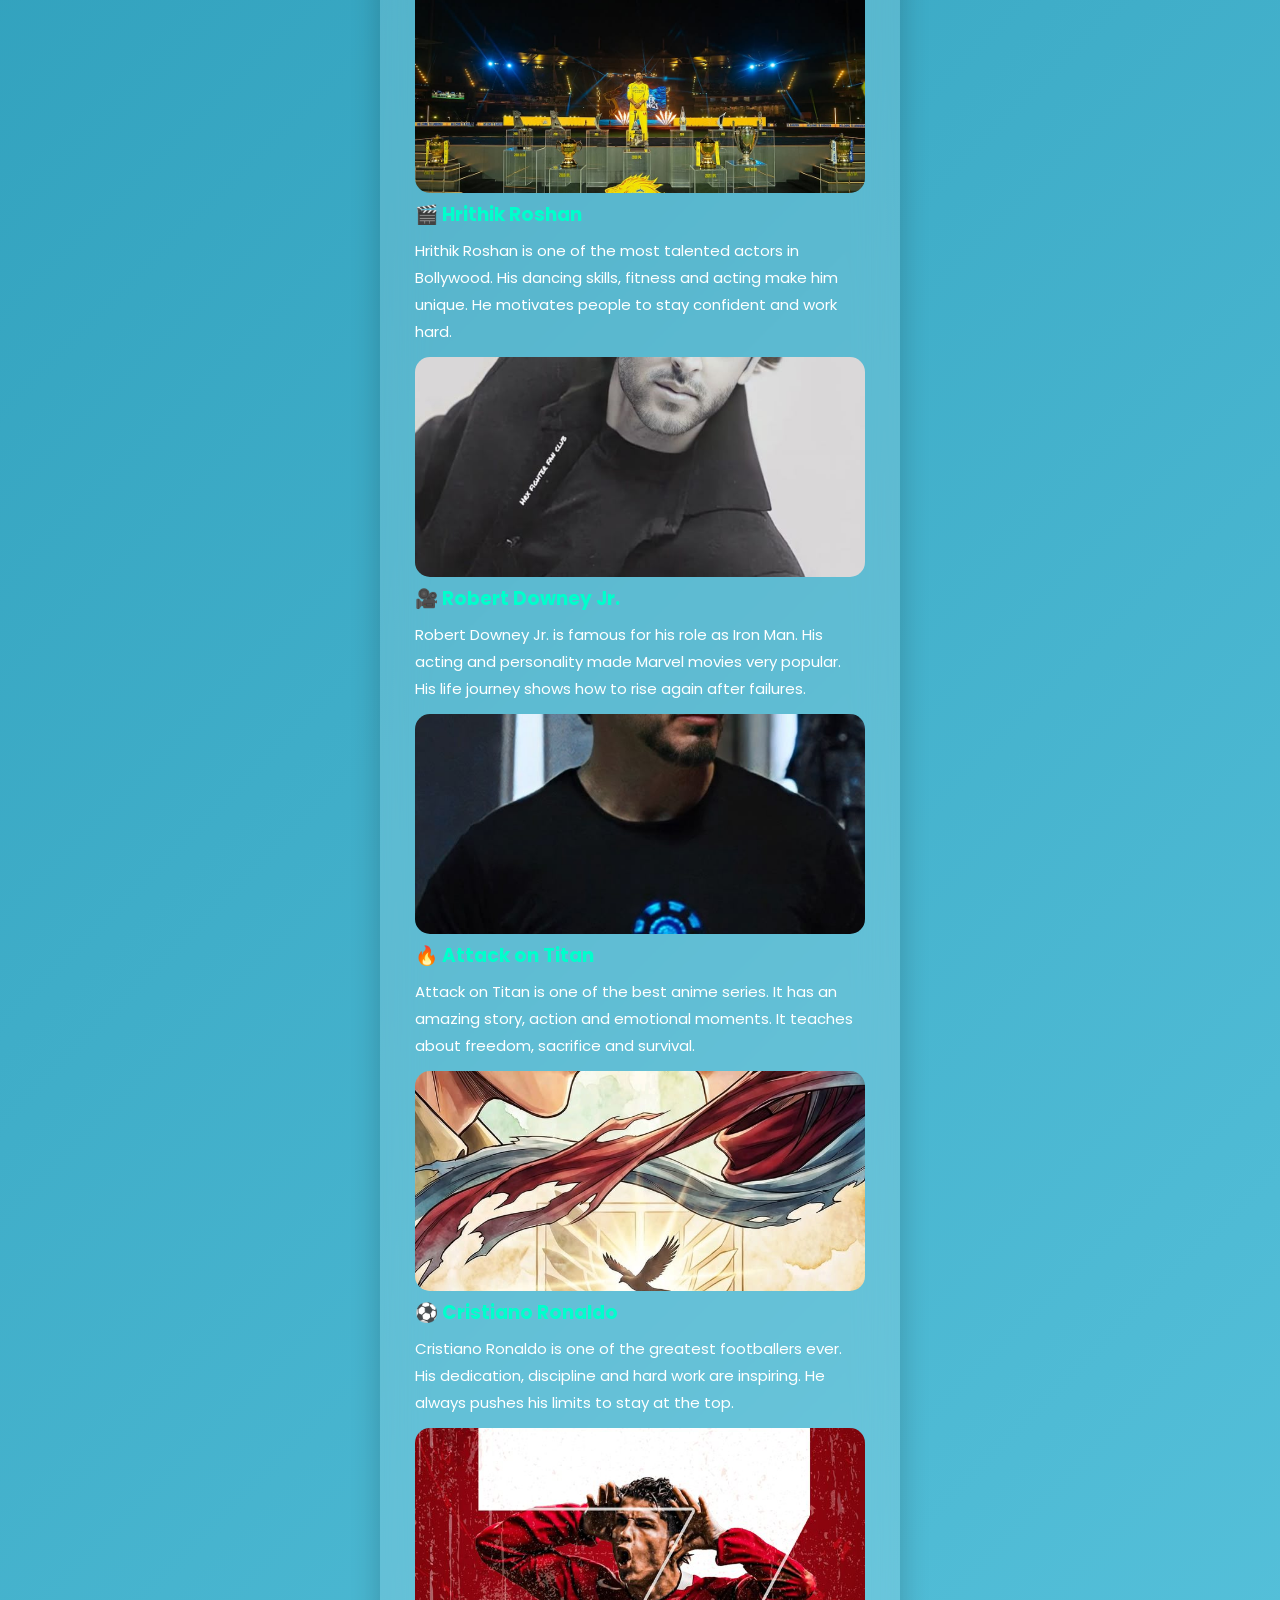
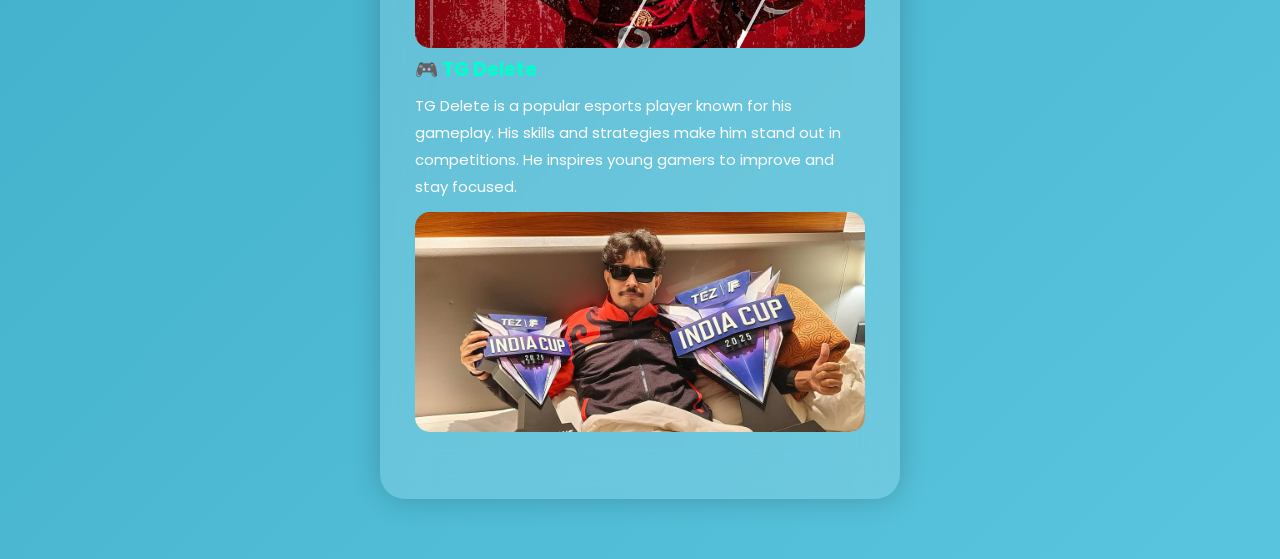
==== commit 40dac75a: "Update about.html" ====
--- a/about.html
+++ b/about.html
@@ -195,9 +195,10 @@
 <img src="esports photo.jpg" class="school-img" onclick="openImg(this.src)">
 </div>
 
-<!-- FAVOURITES -->
-
-<div class="section">
+<!-- ⭐ FAVOURITES HEADING ADDED -->
+<div class="section">
+<h3>⭐ Favourites</h3>
+
 <h3>🏏 MS Dhoni</h3>
 <p>
 MS Dhoni is known for his calm mindset and strong leadership.  
@@ -205,9 +206,7 @@
 His journey teaches confidence, patience and smart decision making.
 </p>
 <img src="Ms dhoni.jpg" class="school-img" onclick="openImg(this.src)">
-</div>
-
-<div class="section">
+
 <h3>🎬 Hrithik Roshan</h3>
 <p>
 Hrithik Roshan is one of the most talented actors in Bollywood.  
@@ -215,9 +214,7 @@
 He motivates people to stay confident and work hard.
 </p>
 <img src="Hrithik Roshan.jpeg" class="school-img" onclick="openImg(this.src)">
-</div>
-
-<div class="section">
+
 <h3>🎥 Robert Downey Jr.</h3>
 <p>
 Robert Downey Jr. is famous for his role as Iron Man.  
@@ -225,9 +222,7 @@
 His life journey shows how to rise again after failures.
 </p>
 <img src="Robert Downey junior.jpeg" class="school-img" onclick="openImg(this.src)">
-</div>
-
-<div class="section">
+
 <h3>🔥 Attack on Titan</h3>
 <p>
 Attack on Titan is one of the best anime series.  
@@ -235,9 +230,7 @@
 It teaches about freedom, sacrifice and survival.
 </p>
 <img src="Attack on Titan.jpeg" class="school-img" onclick="openImg(this.src)">
-</div>
-
-<div class="section">
+
 <h3>⚽ Cristiano Ronaldo</h3>
 <p>
 Cristiano Ronaldo is one of the greatest footballers ever.  
@@ -245,9 +238,7 @@
 He always pushes his limits to stay at the top.
 </p>
 <img src="Cristiano Ronaldo.jpeg" class="school-img" onclick="openImg(this.src)">
-</div>
-
-<div class="section">
+
 <h3>🎮 TG Delete</h3>
 <p>
 TG Delete is a popular esports player known for his gameplay.  
@@ -255,6 +246,7 @@
 He inspires young gamers to improve and stay focused.
 </p>
 <img src="Tg delete.jpg" class="school-img" onclick="openImg(this.src)">
+
 </div>
 
 </div>
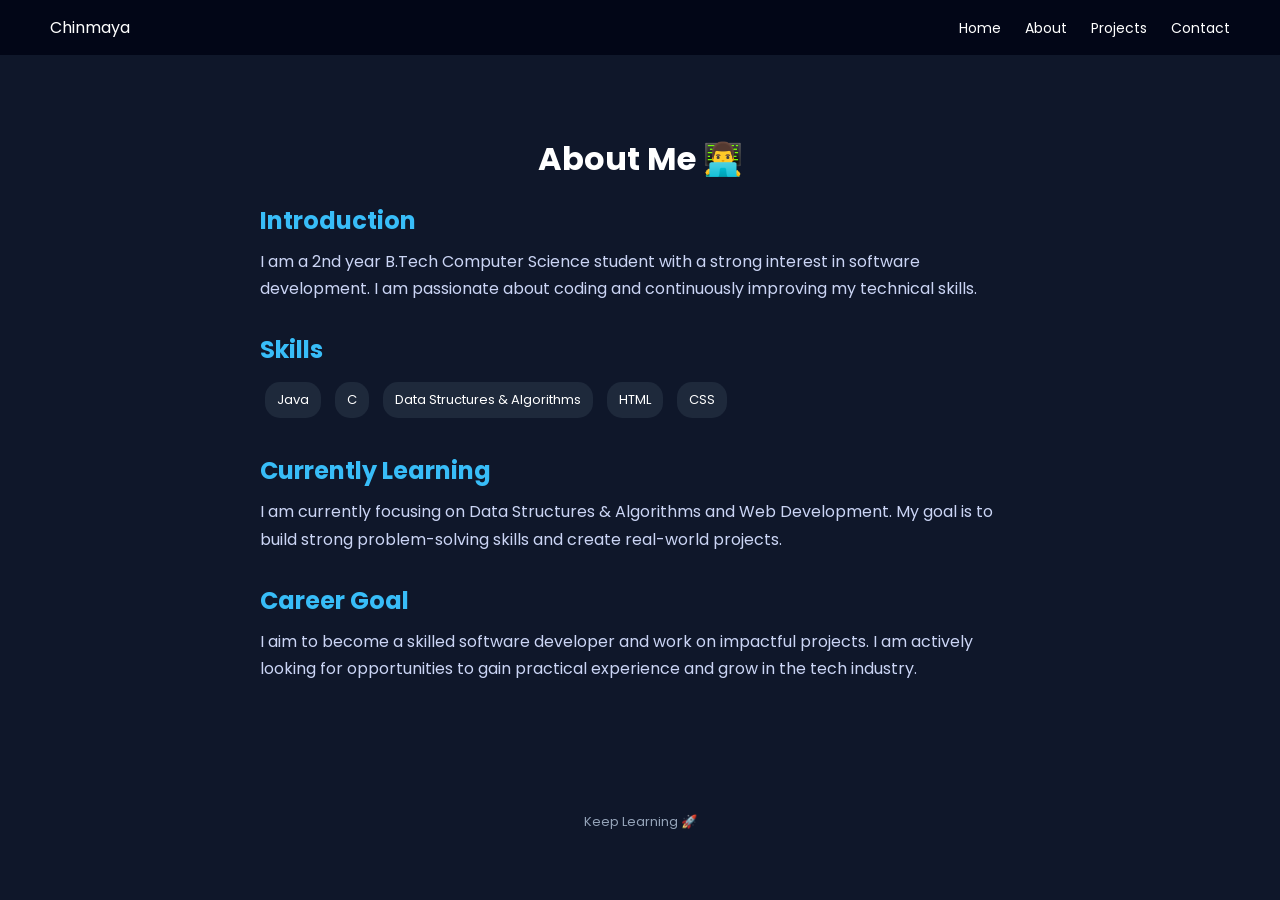
==== commit 7a769709: "Update about.html" ====
--- a/about.html
+++ b/about.html
@@ -1,7 +1,9 @@
 <!DOCTYPE html>
-<html>
+<html lang="en">
 <head>
-<title>About</title>
+<meta charset="UTF-8">
+<meta name="viewport" content="width=device-width, initial-scale=1.0">
+<title>About | Chinmaya</title>
 
 <link href="https://fonts.googleapis.com/css2?family=Poppins:wght@300;400;600&display=swap" rel="stylesheet">
 
@@ -14,258 +16,137 @@
 }
 
 body{
-background:linear-gradient(-45deg,#667eea,#764ba2,#6dd5ed,#2193b0);
-background-size:400% 400%;
-animation:bg 12s ease infinite;
+background:#0f172a;
 color:white;
 }
 
-@keyframes bg{
-0%{background-position:0% 50%;}
-50%{background-position:100% 50%;}
-100%{background-position:0% 50%;}
-}
-
-/* NAVBAR */
+/* Navbar */
 .navbar{
 display:flex;
-justify-content:center;
-gap:30px;
-padding:18px;
-background:rgba(255,255,255,0.1);
-backdrop-filter:blur(12px);
+justify-content:space-between;
+padding:15px 50px;
+background:#020617;
 }
 
 .navbar a{
 color:white;
 text-decoration:none;
-font-weight:600;
-position:relative;
+margin-left:20px;
+font-size:14px;
 }
 
-.navbar a::after{
-content:"";
-position:absolute;
-width:0%;
-height:2px;
-background:white;
-left:0;
-bottom:-5px;
-transition:0.3s;
+.navbar a:hover{
+color:#38bdf8;
 }
 
-.navbar a:hover::after{
-width:100%;
+/* Container */
+.container{
+max-width:800px;
+margin:60px auto;
+padding:20px;
 }
 
-/* CARD */
-.card{
-width:520px;
-margin:60px auto;
-padding:35px;
-border-radius:25px;
-background:rgba(255,255,255,0.15);
-backdrop-filter:blur(20px);
-box-shadow:0 0 30px rgba(0,0,0,0.2);
-animation:fade 1.5s ease;
-}
-
-@keyframes fade{
-from{opacity:0;transform:translateY(30px);}
-to{opacity:1;transform:translateY(0);}
-}
-
-h2{
+/* Heading */
+h1{
 text-align:center;
 margin-bottom:20px;
-font-size:30px;
 }
 
 .section{
-margin-bottom:25px;
+margin-bottom:30px;
 }
 
-.section h3{
-color:#00ffcc;
-margin-bottom:8px;
+.section h2{
+margin-bottom:10px;
+color:#38bdf8;
 }
 
 .section p{
-font-size:15px;
-line-height:1.8;
+line-height:1.7;
+color:#cbd5f5;
 }
 
-/* IMAGE FIX */
-.school-img{
-width:100%;
-height:220px;
-object-fit:cover;
+/* Skills */
+.skills span{
+display:inline-block;
+background:#1e293b;
+padding:8px 12px;
+margin:5px;
 border-radius:15px;
-margin-top:12px;
-cursor:pointer;
-transition:0.4s;
+font-size:13px;
 }
 
-.school-img:hover{
-transform:scale(1.03);
-box-shadow:0 0 20px #00ffcc;
-}
-
-/* POPUP */
-#popup{
-display:none;
-position:fixed;
-top:0;
-left:0;
-width:100%;
-height:100%;
-background:black;
-justify-content:center;
-align-items:center;
-z-index:999;
-}
-
-#popup img{
-width:90%;
-max-height:90%;
-}
-
-/* MOBILE */
-@media(max-width:600px){
-.card{width:90%;}
-.school-img{height:180px;}
+/* Footer */
+.footer{
+text-align:center;
+padding:20px;
+color:#94a3b8;
+font-size:13px;
 }
 </style>
 </head>
 
 <body>
 
+<!-- NAVBAR -->
 <div class="navbar">
+<div>Chinmaya</div>
+<div>
 <a href="index.html">Home</a>
 <a href="about.html">About</a>
+<a href="projects.html">Projects</a>
 <a href="contact.html">Contact</a>
-<a href="gallery.html">Gallery</a>
-<a href="skills.html">Skills</a>
-<a href="projects.html">Projects</a>
+</div>
 </div>
 
-<div class="card">
+<div class="container">
 
-<h2>About Me 👨‍💻</h2>
+<h1>About Me 👨‍💻</h1>
 
-<!-- SCHOOL -->
+<!-- INTRO -->
 <div class="section">
-<h3>🎓 My School Life</h3>
+<h2>Introduction</h2>
 <p>
-I completed my schooling from <b>Saraswati Sishu Vidya Mandir, Banki</b>.  
-This is where I built my foundation and learned discipline, education and values.
-</p>
-<img src="school photo.png" class="school-img" onclick="openImg(this.src)">
-</div>
-
-<!-- EDUCATION -->
-<div class="section">
-<h3>📘 Education</h3>
-<p>
-After school, I completed my +2 Science from <b>New Star Science College</b>.  
-Currently, I am pursuing <b>B.Tech CSE (2nd Year)</b>.
+I am a 2nd year B.Tech Computer Science student with a strong interest in software development.  
+I am passionate about coding and continuously improving my technical skills.
 </p>
 </div>
 
-<!-- FAMILY -->
+<!-- SKILLS -->
 <div class="section">
-<h3>👨‍👩‍👧 Family</h3>
+<h2>Skills</h2>
+<div class="skills">
+<span>Java</span>
+<span>C</span>
+<span>Data Structures & Algorithms</span>
+<span>HTML</span>
+<span>CSS</span>
+</div>
+</div>
+
+<!-- LEARNING -->
+<div class="section">
+<h2>Currently Learning</h2>
 <p>
-My father is a railway employee and my mother is a homemaker.  
-I also have a younger sister.
-</p>
-<p>
-We live in a joint family where my elder uncle is a head teacher and my elder mother (Badi Maa) supports the family.  
-Along with them, I have two cousin sisters and one cousin brother, making our family full of love, support and happiness.
+I am currently focusing on Data Structures & Algorithms and Web Development.  
+My goal is to build strong problem-solving skills and create real-world projects.
 </p>
 </div>
 
-<!-- INTEREST -->
+<!-- GOAL -->
 <div class="section">
-<h3>🎯 Interests</h3>
+<h2>Career Goal</h2>
 <p>
-I love gaming 🎮, music 🎧, video editing 🎬 and photography 📸.  
-I also enjoy traveling ✈️, nature 🌿 and animals 🐾.
+I aim to become a skilled software developer and work on impactful projects.  
+I am actively looking for opportunities to gain practical experience and grow in the tech industry.
 </p>
-<img src="esports photo.jpg" class="school-img" onclick="openImg(this.src)">
-</div>
-
-<!-- ⭐ FAVOURITES HEADING ADDED -->
-<div class="section">
-<h3>⭐ Favourites</h3>
-
-<h3>🏏 MS Dhoni</h3>
-<p>
-MS Dhoni is known for his calm mindset and strong leadership.  
-He has finished many matches in pressure situations and inspired millions.  
-His journey teaches confidence, patience and smart decision making.
-</p>
-<img src="Ms dhoni.jpg" class="school-img" onclick="openImg(this.src)">
-
-<h3>🎬 Hrithik Roshan</h3>
-<p>
-Hrithik Roshan is one of the most talented actors in Bollywood.  
-His dancing skills, fitness and acting make him unique.  
-He motivates people to stay confident and work hard.
-</p>
-<img src="Hrithik Roshan.jpeg" class="school-img" onclick="openImg(this.src)">
-
-<h3>🎥 Robert Downey Jr.</h3>
-<p>
-Robert Downey Jr. is famous for his role as Iron Man.  
-His acting and personality made Marvel movies very popular.  
-His life journey shows how to rise again after failures.
-</p>
-<img src="Robert Downey junior.jpeg" class="school-img" onclick="openImg(this.src)">
-
-<h3>🔥 Attack on Titan</h3>
-<p>
-Attack on Titan is one of the best anime series.  
-It has an amazing story, action and emotional moments.  
-It teaches about freedom, sacrifice and survival.
-</p>
-<img src="Attack on Titan.jpeg" class="school-img" onclick="openImg(this.src)">
-
-<h3>⚽ Cristiano Ronaldo</h3>
-<p>
-Cristiano Ronaldo is one of the greatest footballers ever.  
-His dedication, discipline and hard work are inspiring.  
-He always pushes his limits to stay at the top.
-</p>
-<img src="Cristiano Ronaldo.jpeg" class="school-img" onclick="openImg(this.src)">
-
-<h3>🎮 TG Delete</h3>
-<p>
-TG Delete is a popular esports player known for his gameplay.  
-His skills and strategies make him stand out in competitions.  
-He inspires young gamers to improve and stay focused.
-</p>
-<img src="Tg delete.jpg" class="school-img" onclick="openImg(this.src)">
-
 </div>
 
 </div>
 
-<!-- POPUP -->
-<div id="popup" onclick="closeImg()">
-<img id="popupImg">
+<div class="footer">
+Keep Learning 🚀
 </div>
-
-<script>
-function openImg(src){
-document.getElementById("popup").style.display="flex";
-document.getElementById("popupImg").src=src;
-}
-
-function closeImg(){
-document.getElementById("popup").style.display="none";
-}
-</script>
 
 </body>
 </html>
